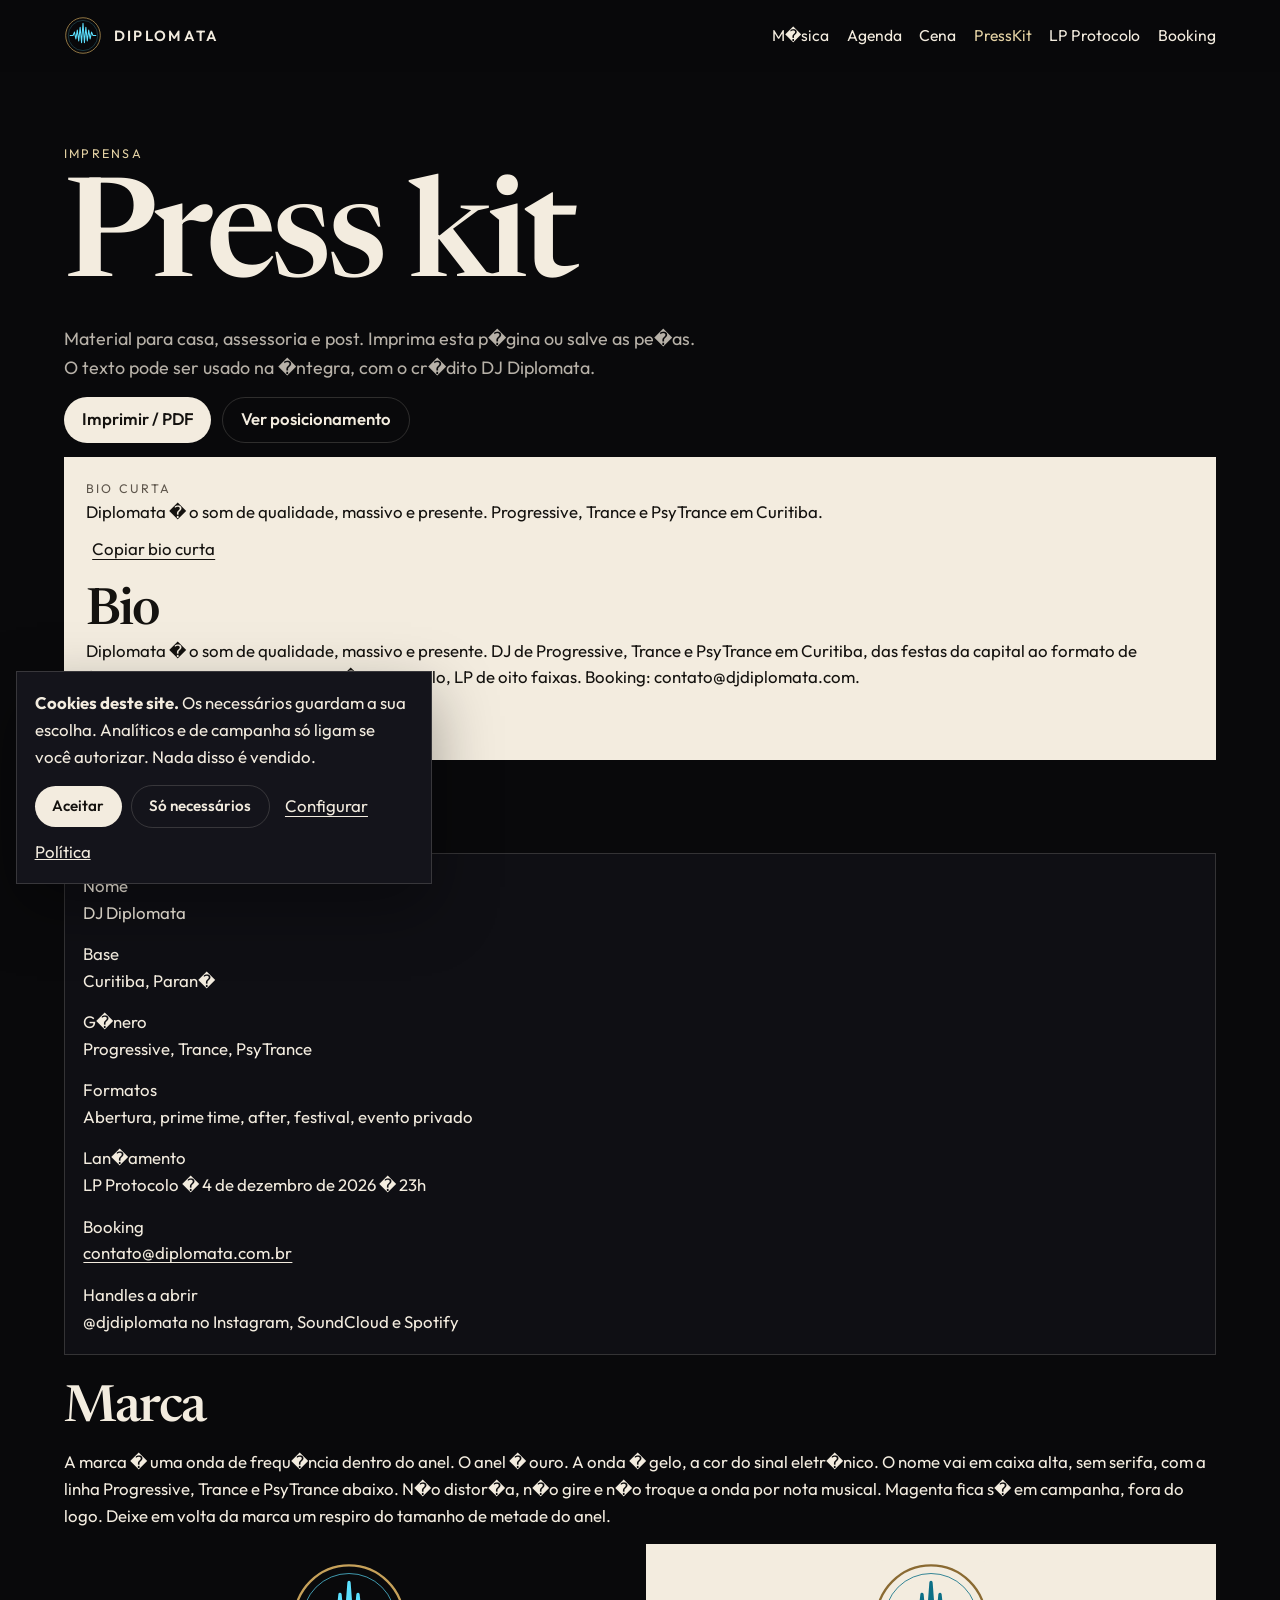
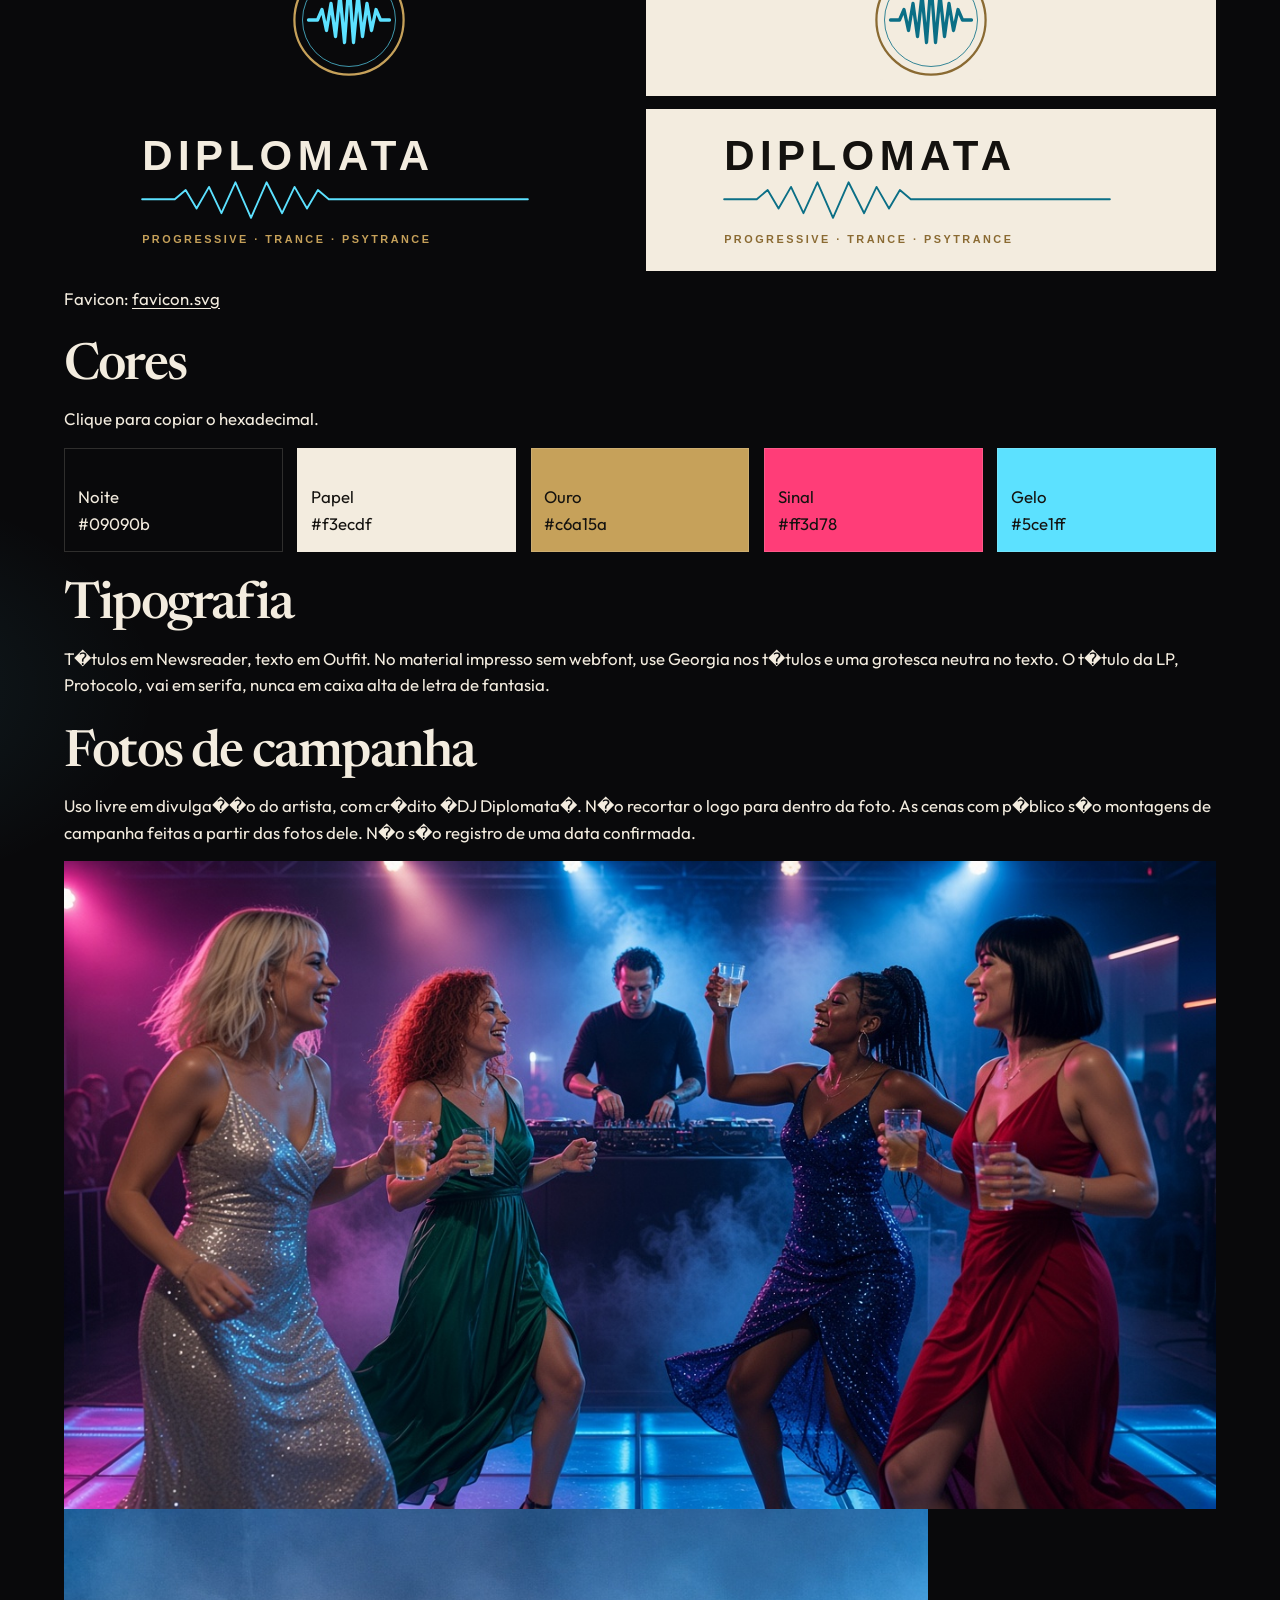
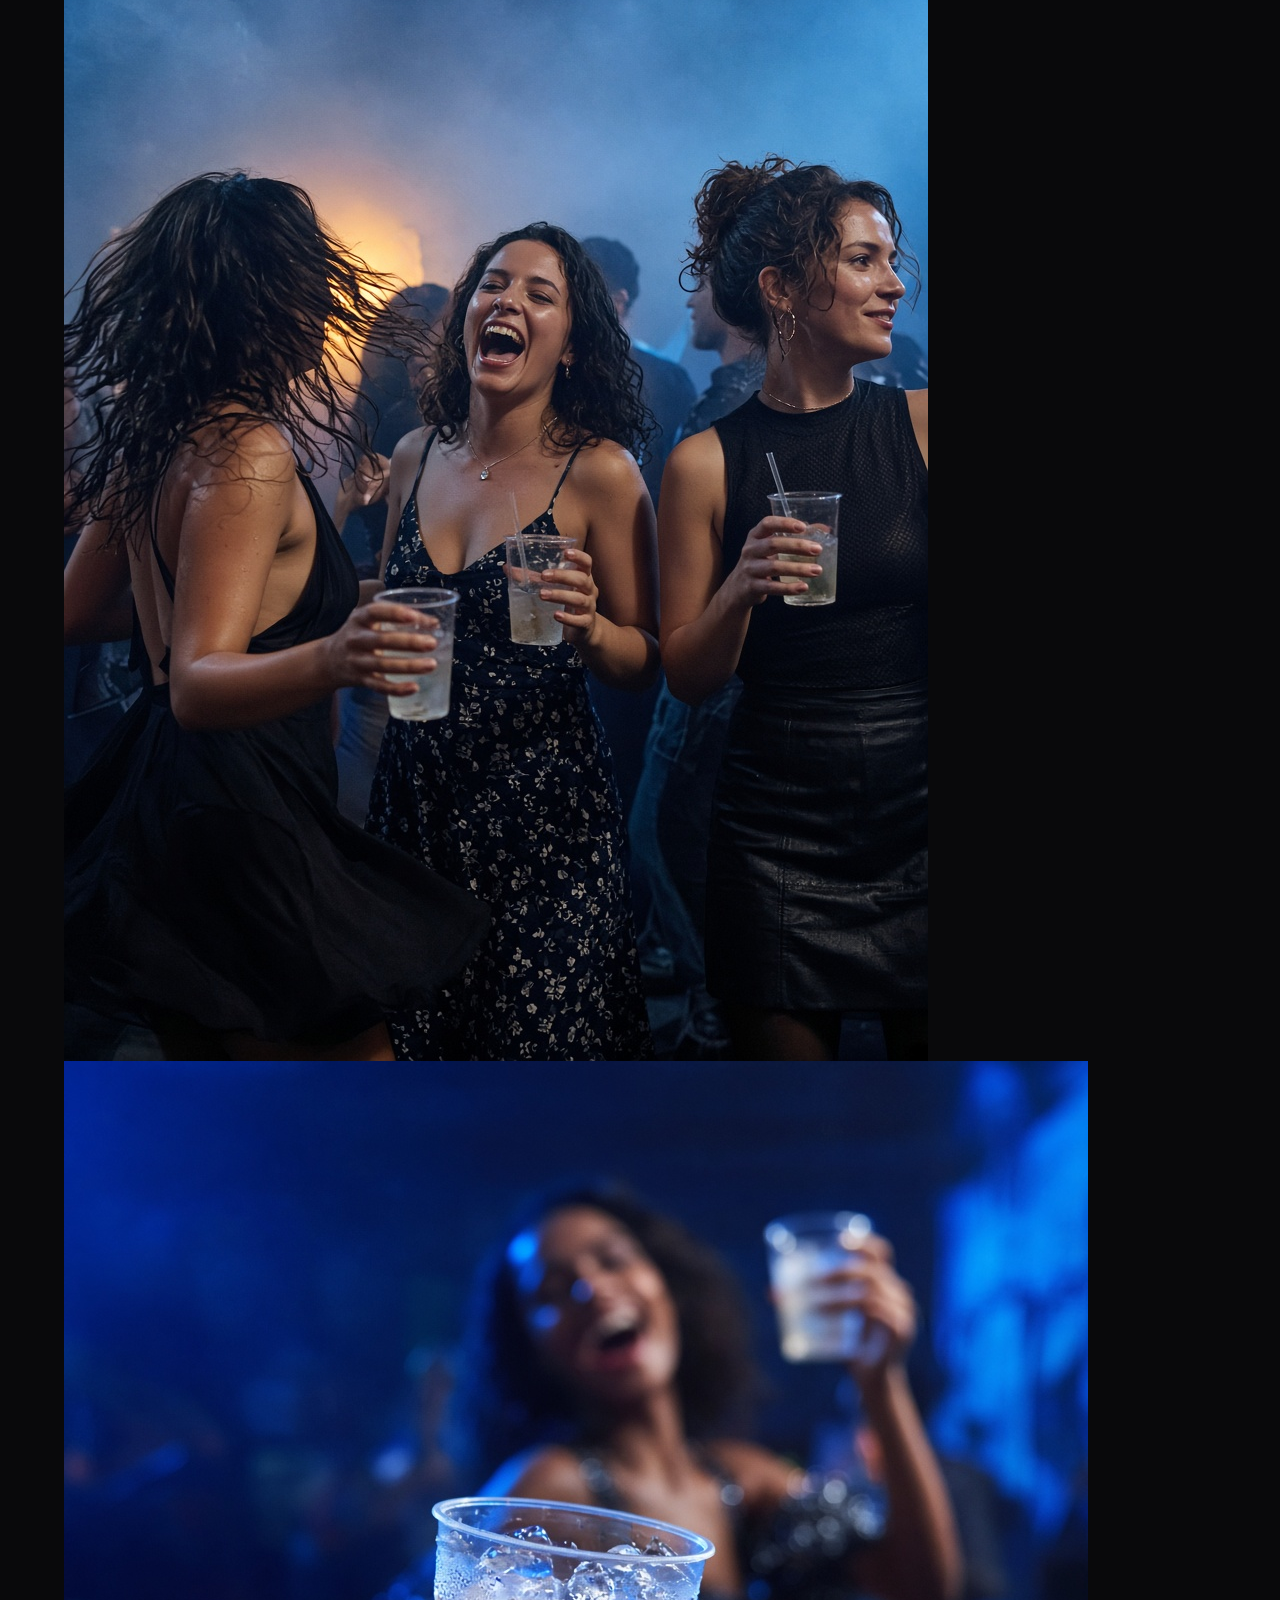
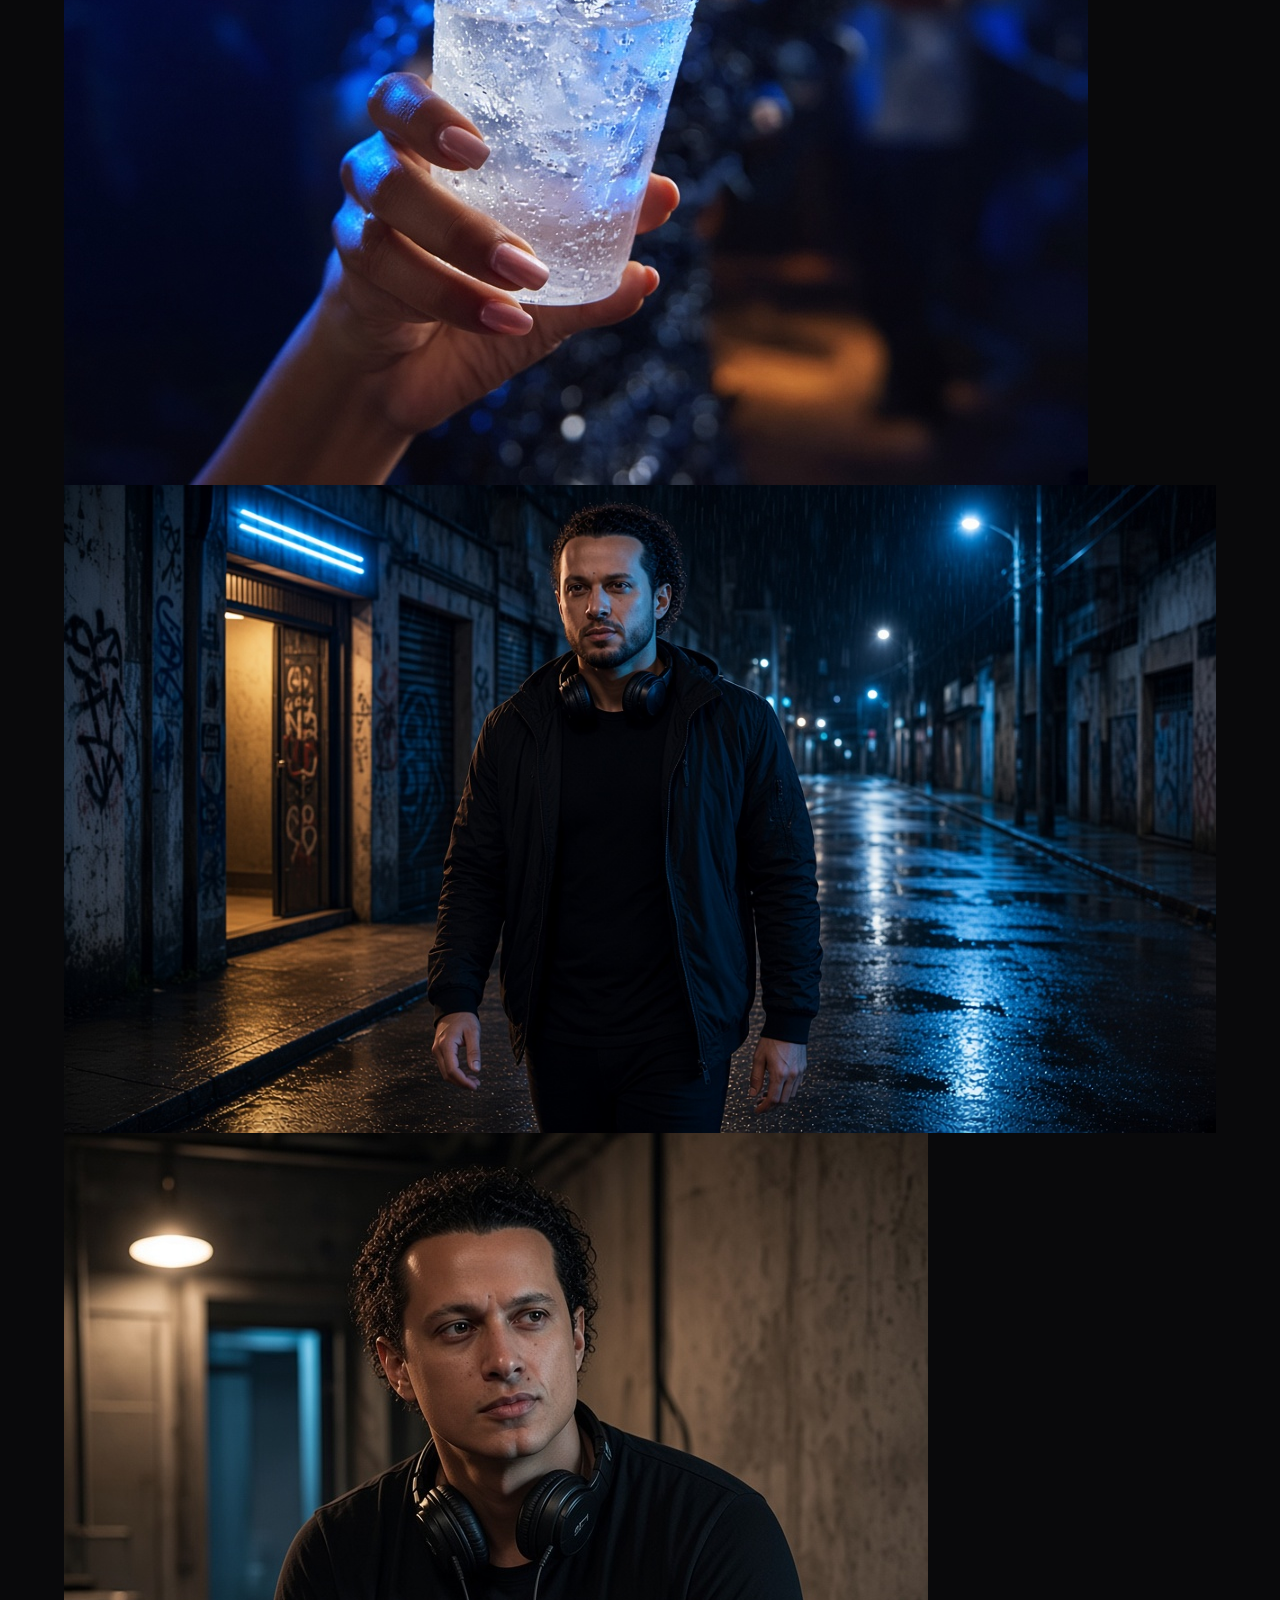
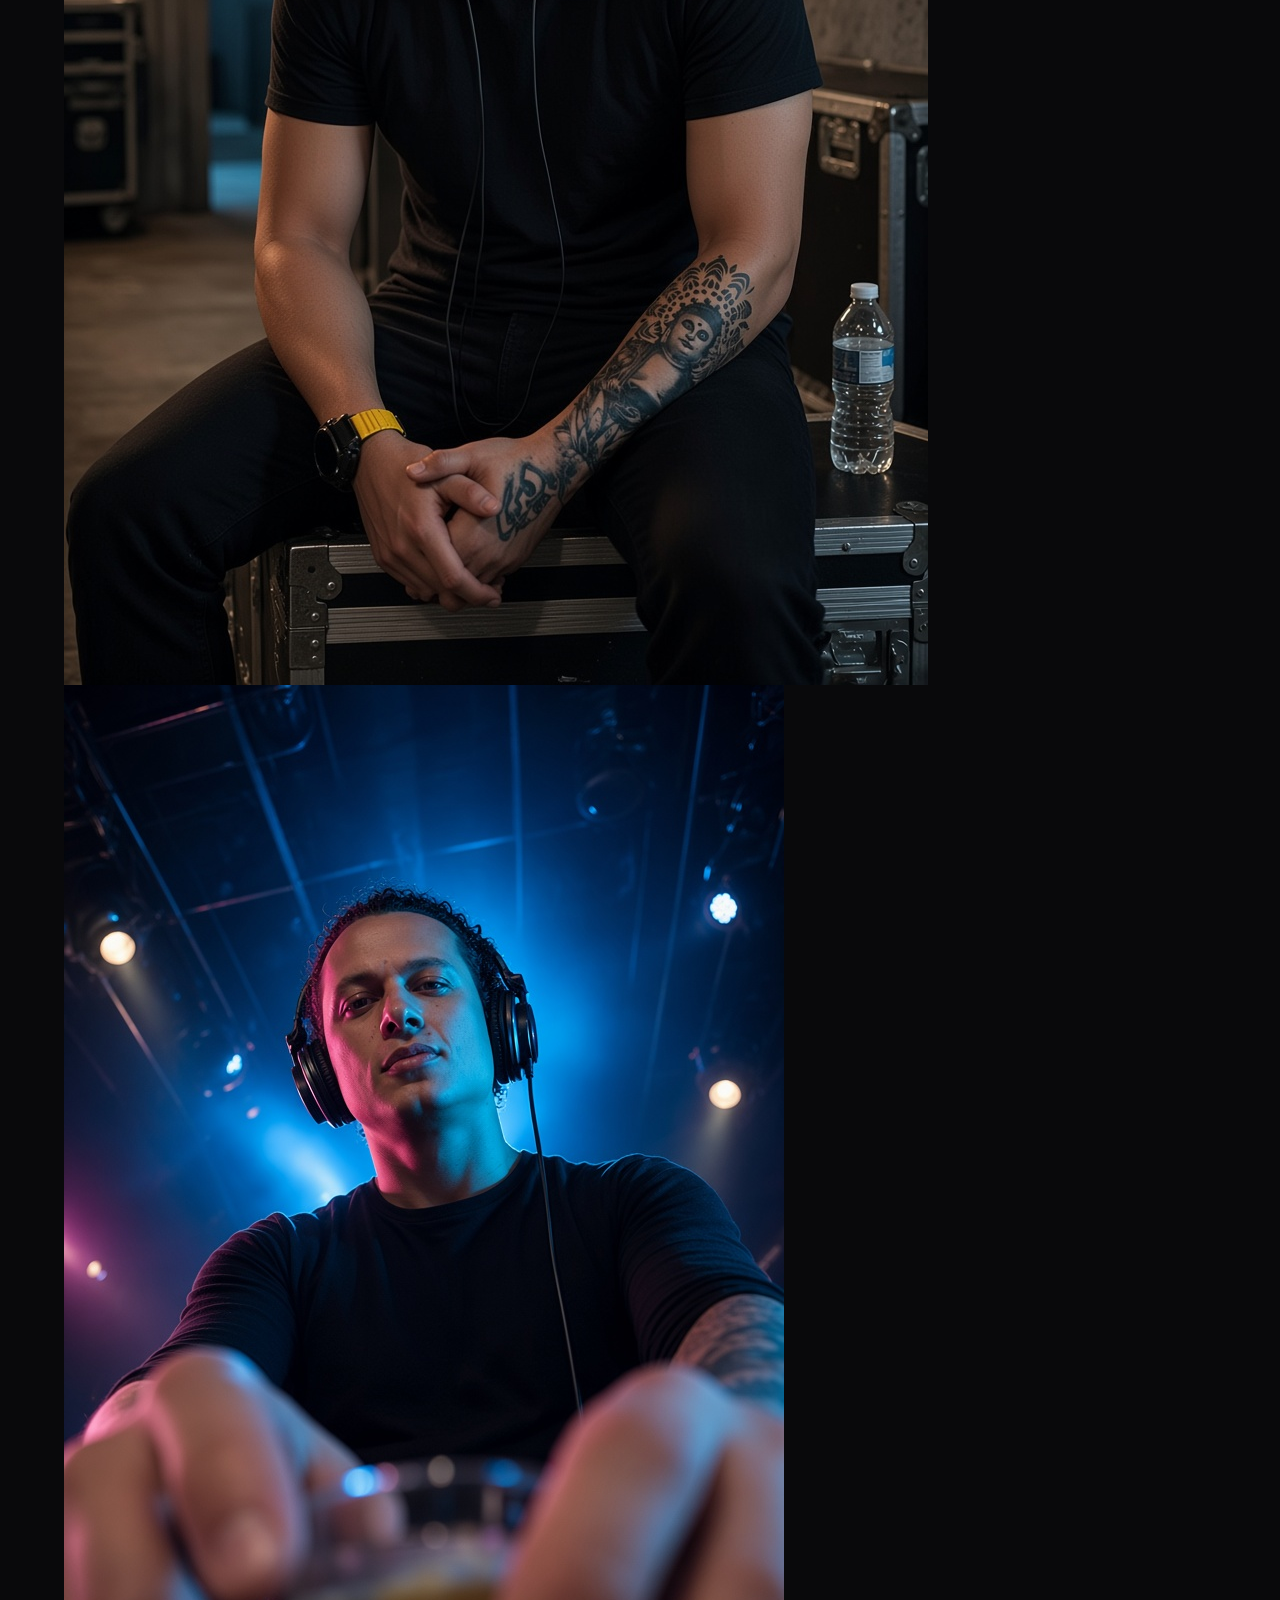
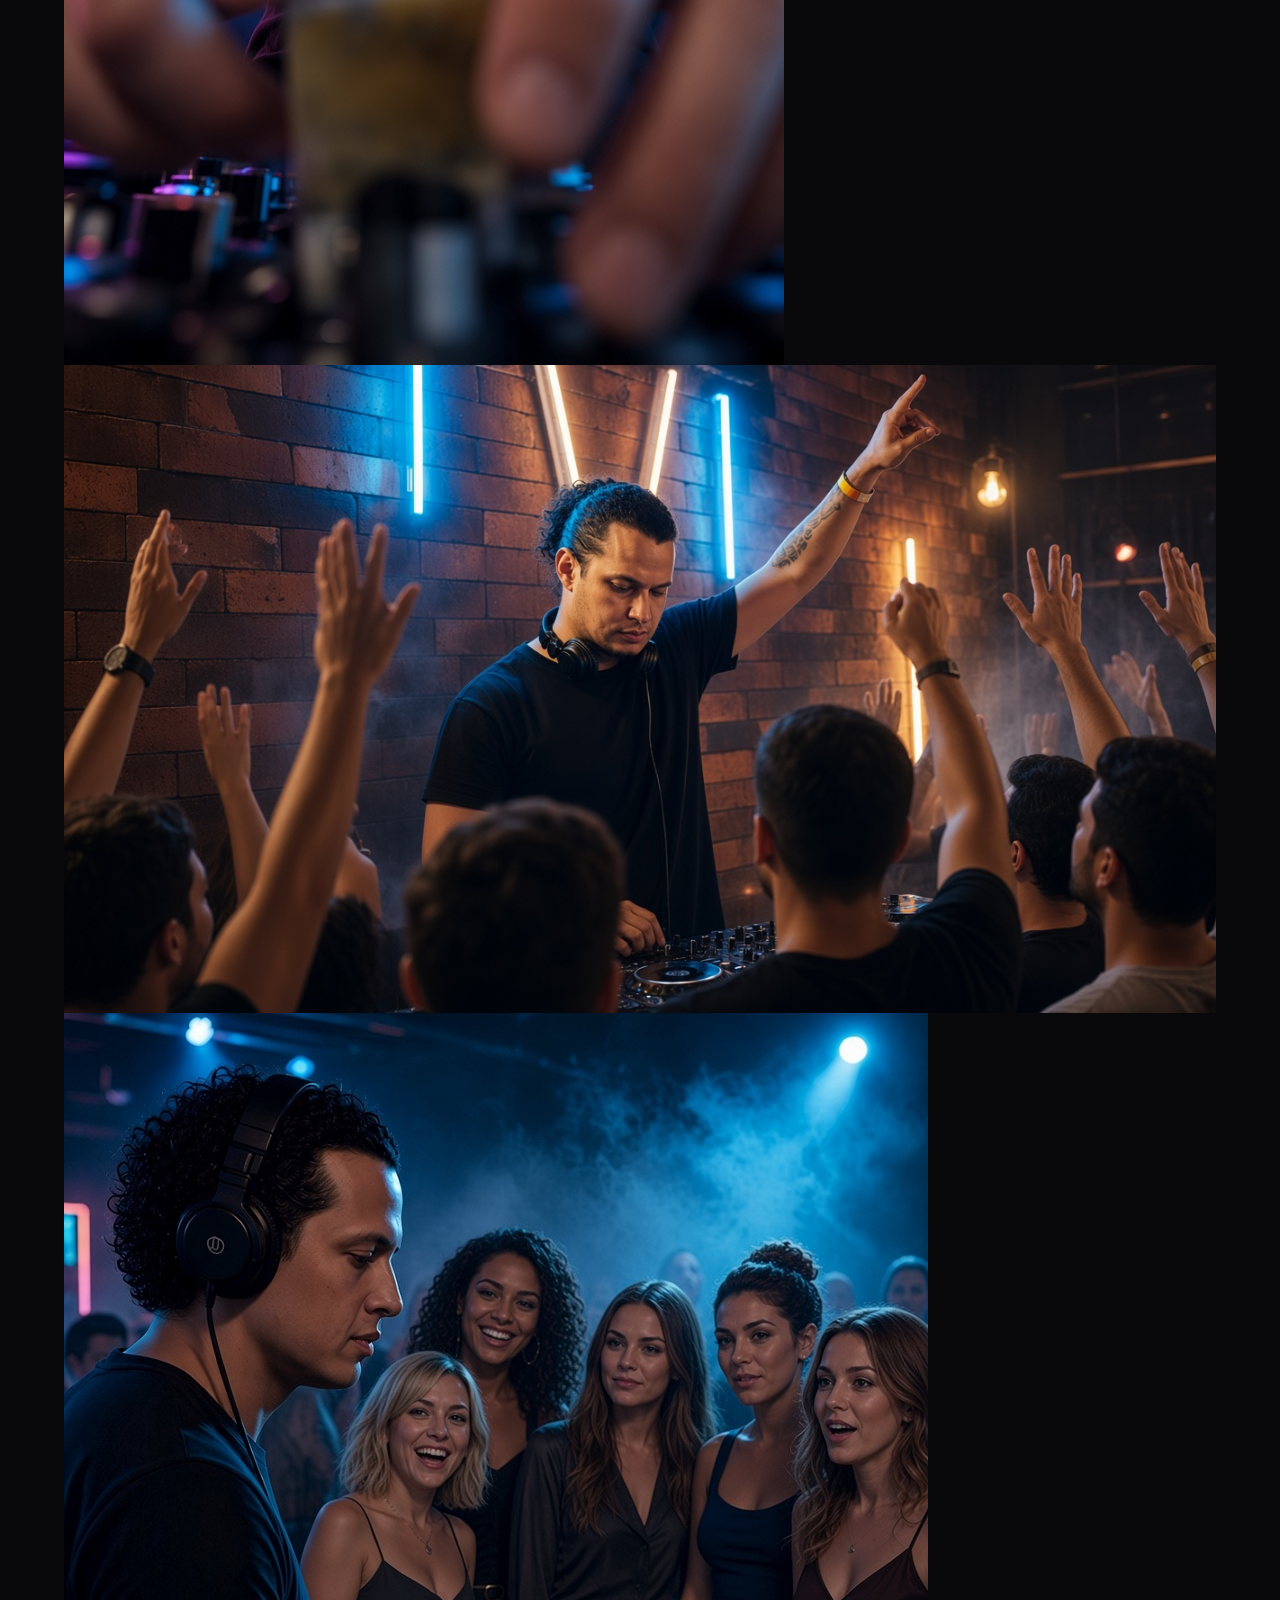
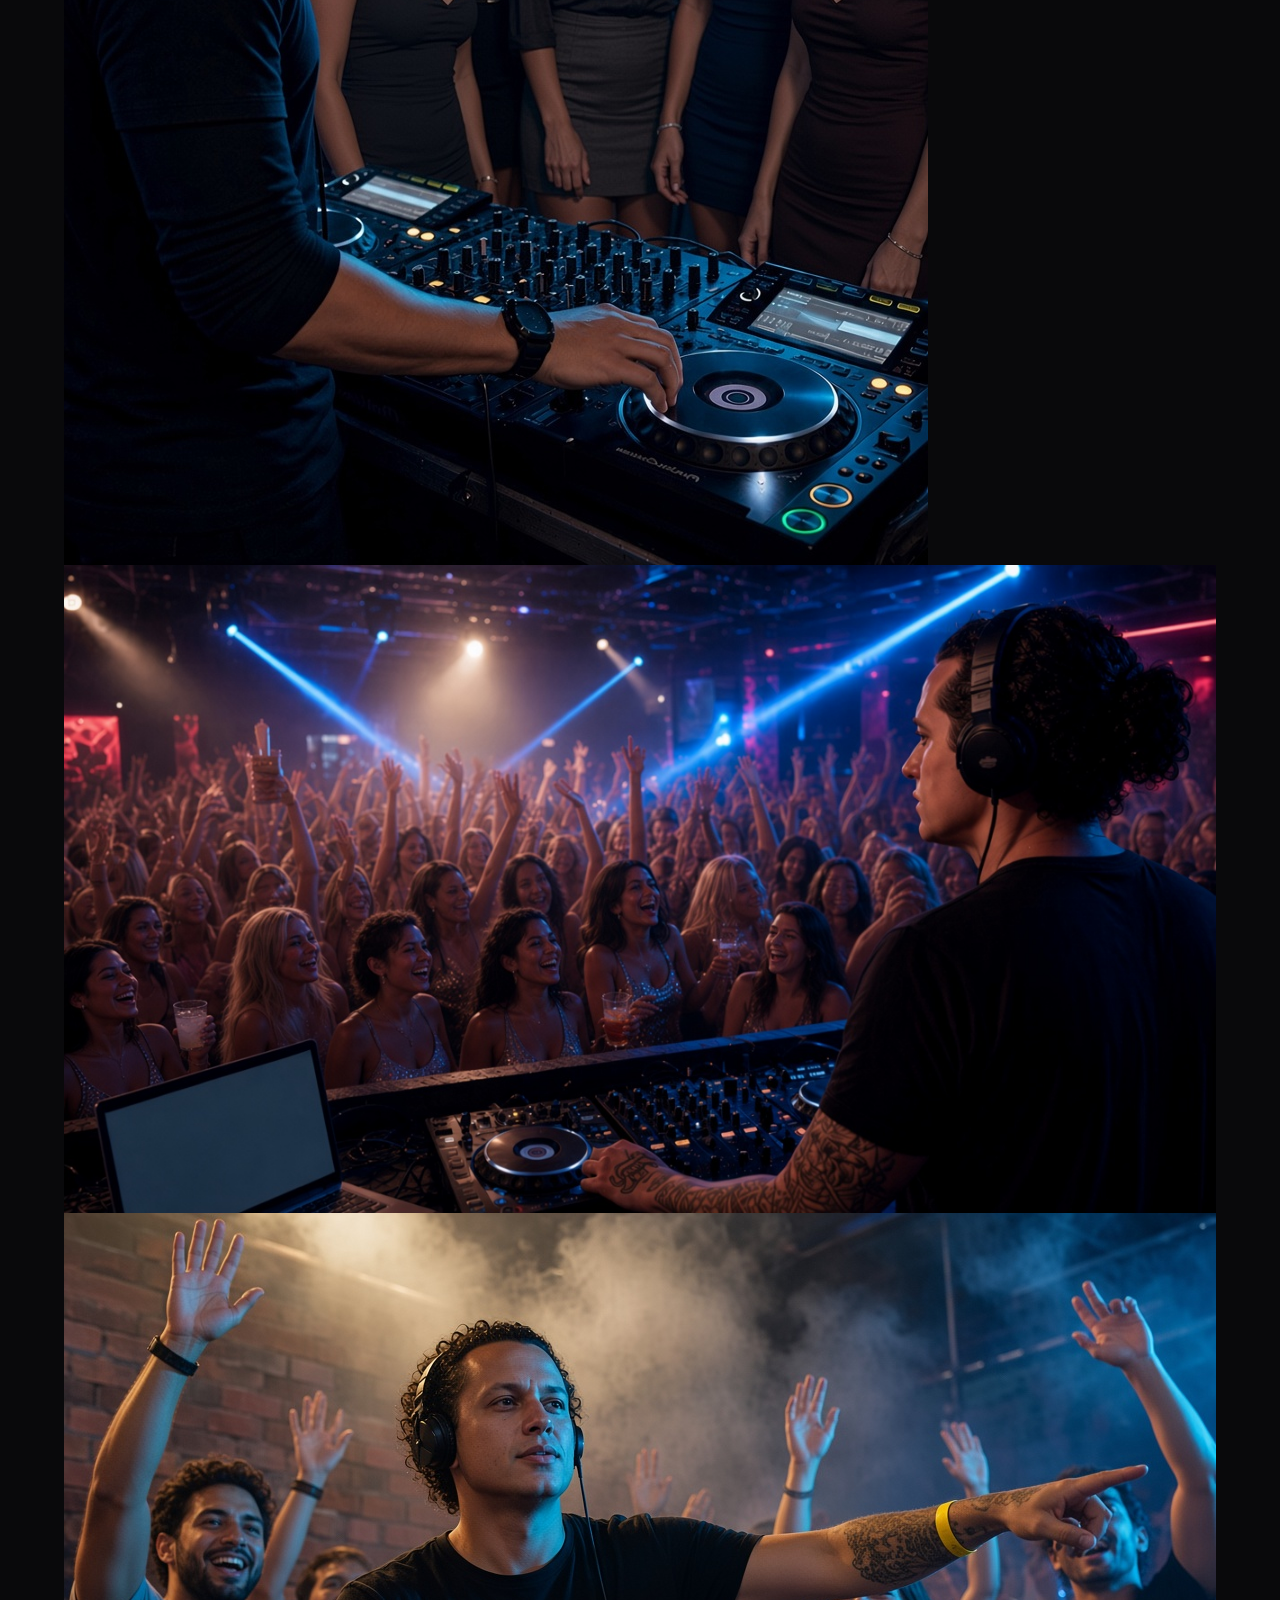
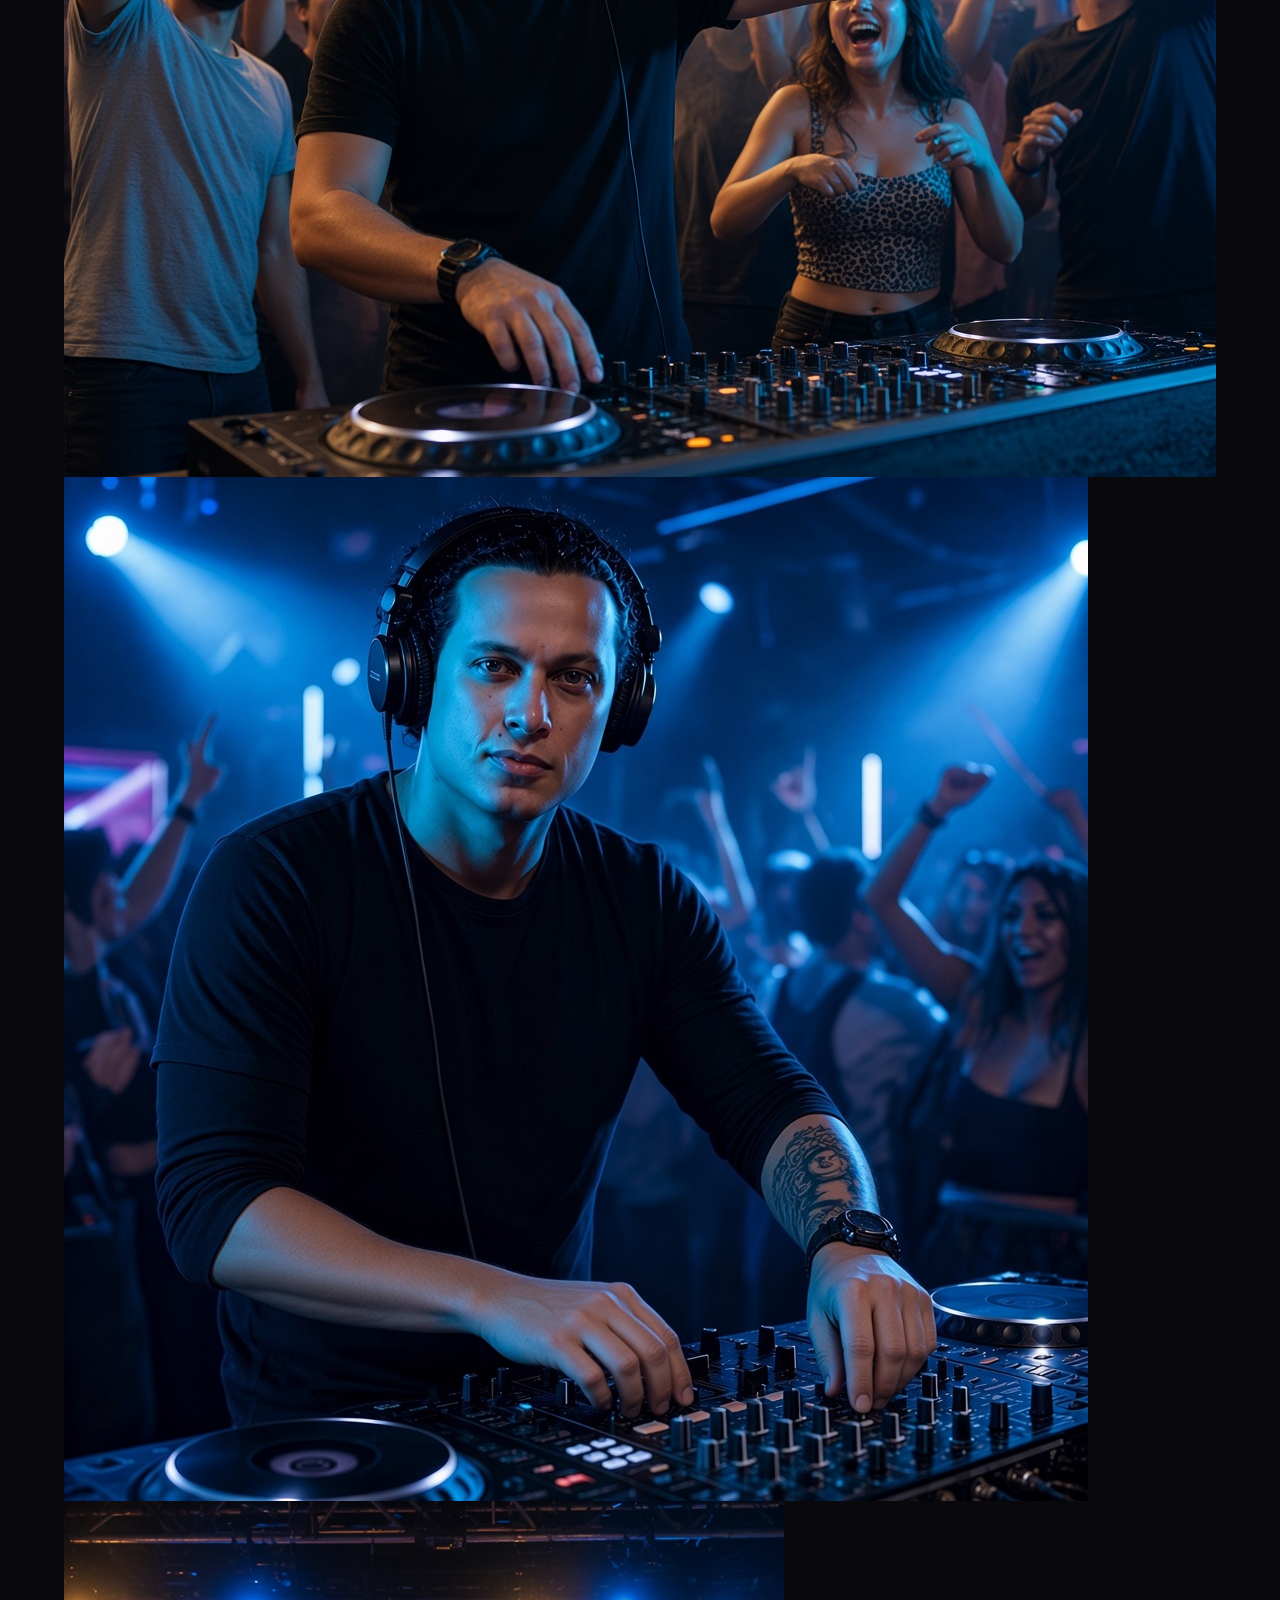
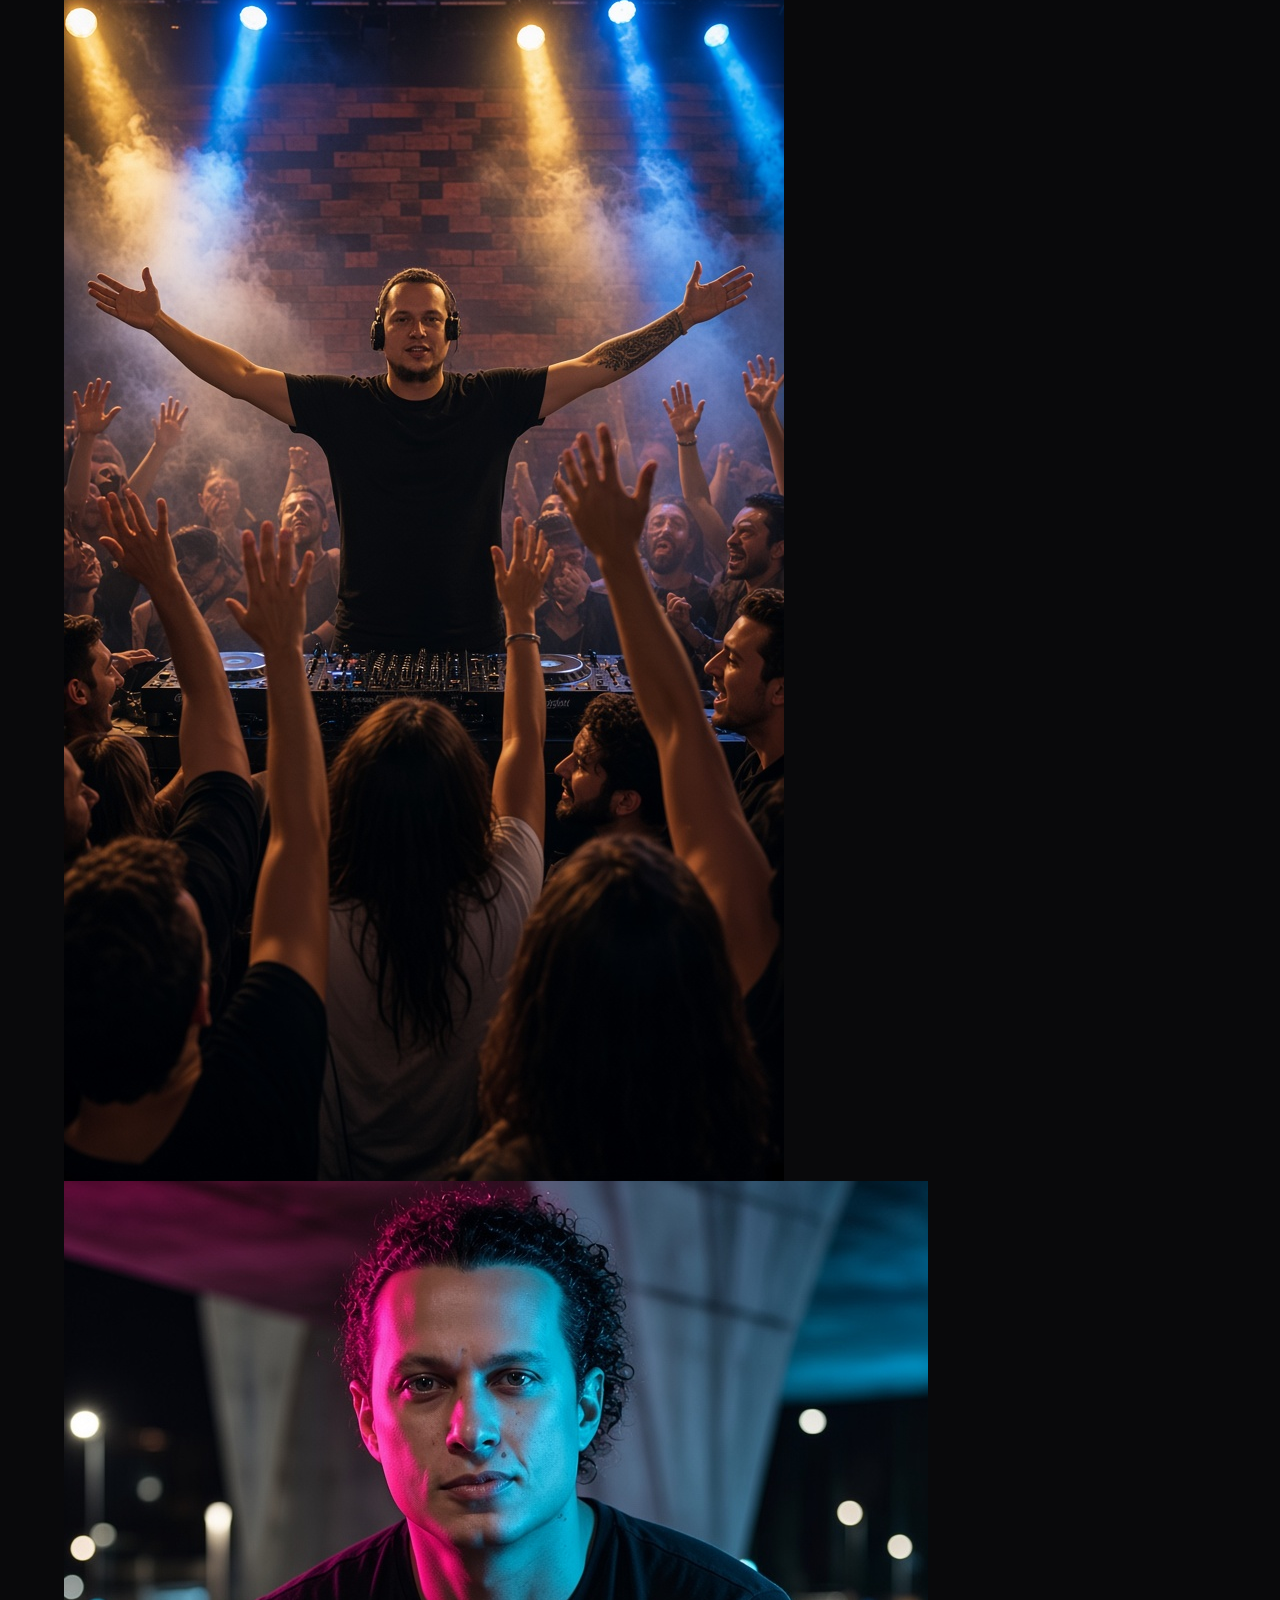
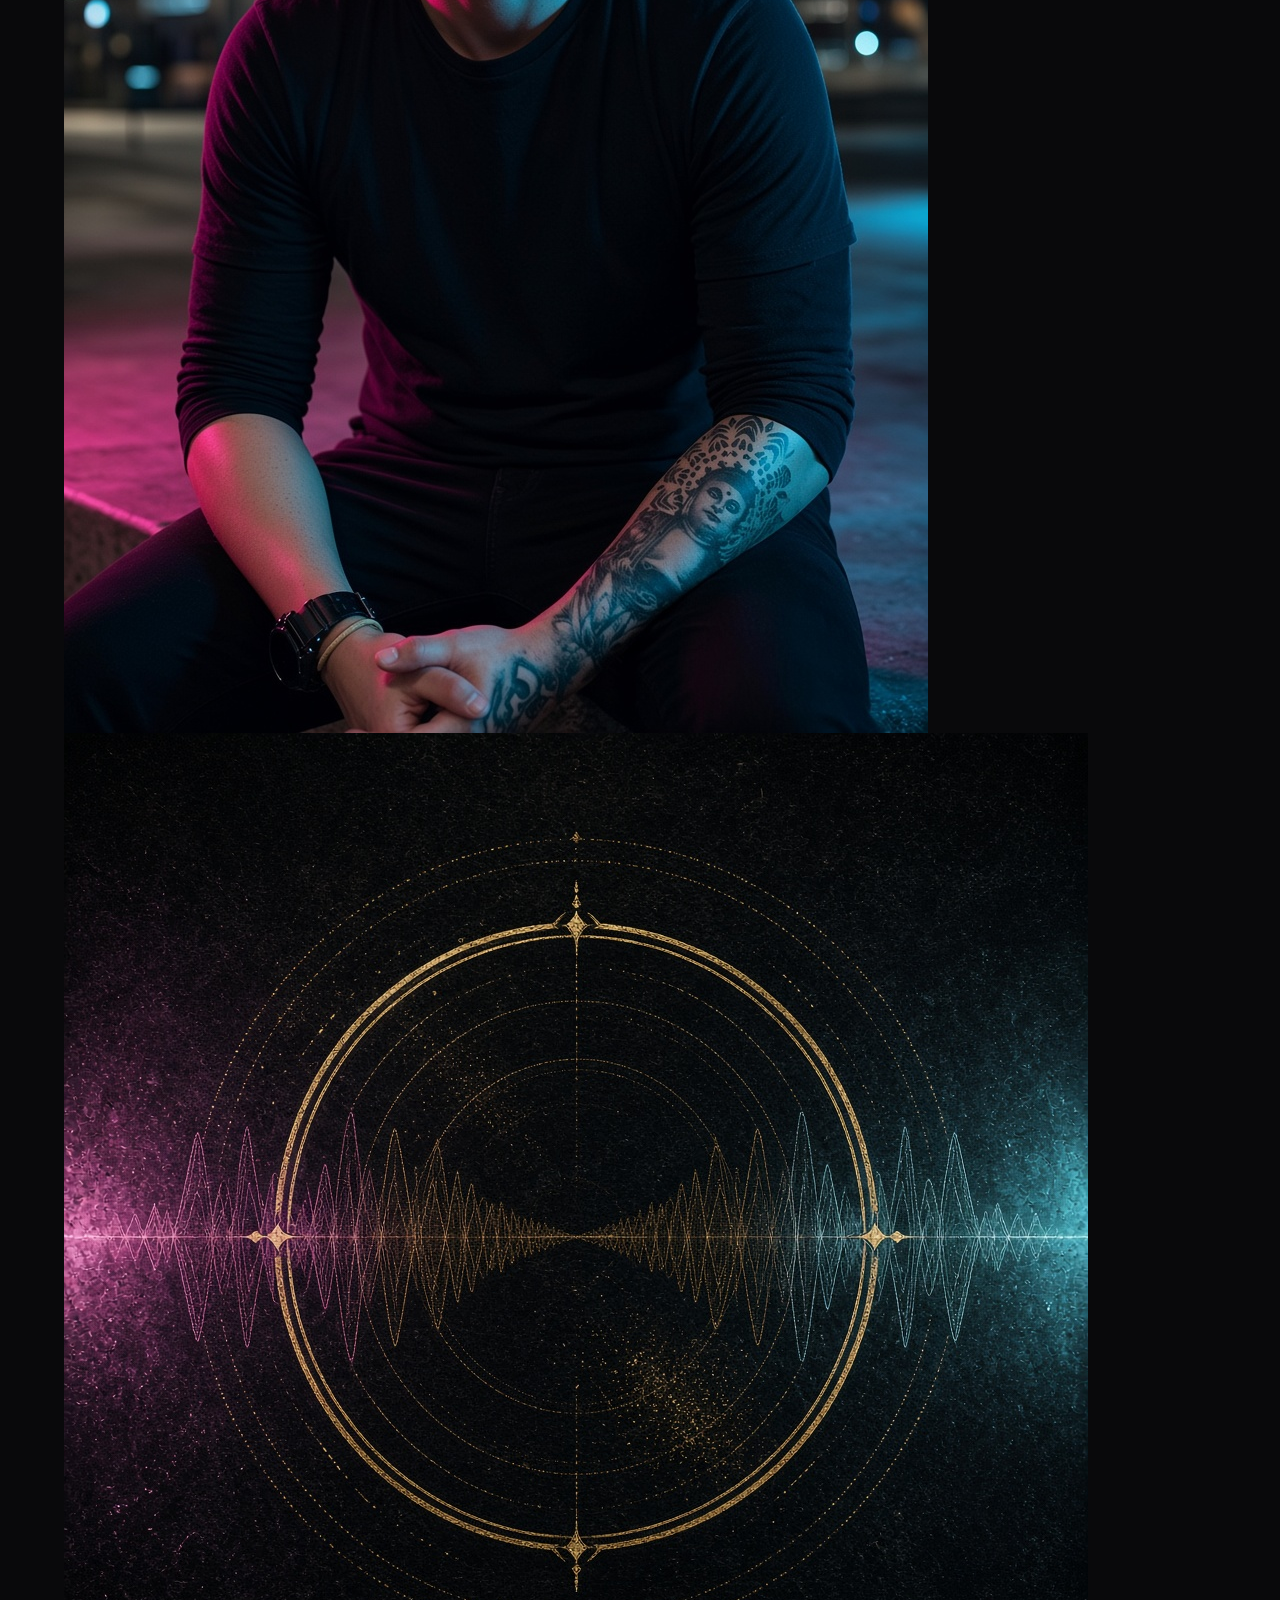
==== paginas/imprensa.html @ b2a97776 "Commit Inicial Co-authored-by: Cursor <cursoragent@cursor.com>" ====
<!DOCTYPE html>
<html lang="pt-BR">
<head>
  <meta charset="utf-8">
  <meta name="viewport" content="width=device-width, initial-scale=1">
  <title>Press kit � DJ Diplomata</title>
  <meta name="description" content="Press kit de DJ Diplomata: bio, logo, cores, fotos, rider e texto pronto para casas e imprensa em Curitiba.">
  <link rel="canonical" href="https://djdiplomata.com.br/paginas/imprensa.html">
  <meta name="theme-color" content="#09090b">
  <meta property="og:title" content="Press kit � DJ Diplomata">
  <meta property="og:description" content="Bio, marca, fotos e rider para divulga��o.">
  <meta property="og:image" content="https://djdiplomata.com.br/img/retrato-editorial.jpg">
  <meta name="twitter:card" content="summary_large_image">
  <link rel="icon" href="/img/favicon.svg" type="image/svg+xml">
  <link rel="manifest" href="/site.webmanifest">
  <link rel="preconnect" href="https://fonts.googleapis.com">
  <link rel="preconnect" href="https://fonts.gstatic.com" crossorigin>
  <link href="https://fonts.googleapis.com/css2?family=Newsreader:ital,opsz,wght@0,6..72,500;0,6..72,600;1,6..72,480&family=Outfit:wght@300;400;500;600&display=swap" rel="stylesheet">
  <link rel="stylesheet" href="/css/styles.css">
</head>
<body>
  <a class="skip" href="#conteudo">Ir para o conte�do</a>
  <header class="site-header" data-header>
    <a class="brand" href="/">
      <img src="/img/logo-mark.svg" width="64" height="64" alt="">
      Diplomata
    </a>
    <button class="nav-toggle" type="button" data-nav-toggle aria-expanded="false" aria-controls="menu" aria-label="Abrir menu">
      <span class="nav-toggle__icon" aria-hidden="true">
        <span class="nav-toggle__bar"></span>
        <span class="nav-toggle__bar"></span>
        <span class="nav-toggle__bar"></span>
      </span>
    </button>
    <nav id="menu" class="menu" aria-label="Principal">
      <a href="/#musica">M�sica</a>
      <a href="/#agenda">Agenda</a>
      <a href="/#cena">Cena</a>
      <a href="imprensa.html" aria-current="page">PressKit</a>
      <a href="lp.html">LP Protocolo</a>
      <a href="/#booking">Booking</a>
    </nav>
  </header>

  <main id="conteudo" class="section">
    <div class="wrap prose">
      <p class="kicker">Imprensa</p>
      <h1 class="display">Press kit</h1>
      <p class="lede">Material para casa, assessoria e post. Imprima esta p�gina ou salve as pe�as. O texto pode ser usado na �ntegra, com o cr�dito DJ Diplomata.</p>
      <div class="actions">
        <button class="button" type="button" data-print>Imprimir / PDF</button>
        <a class="button button-ghost" href="campanhas.html">Ver posicionamento</a>
      </div>

      <article class="sheet">
        <p class="kicker">Bio curta</p>
        <p id="bio-curta">Diplomata � o som de qualidade, massivo e presente. Progressive, Trance e PsyTrance em Curitiba.</p>
        <button class="text-button" type="button" data-copy="bio-curta">Copiar bio curta</button>
        <h2>Bio</h2>
        <p id="bio-longa">Diplomata � o som de qualidade, massivo e presente. DJ de Progressive, Trance e PsyTrance em Curitiba, das festas da capital ao formato de festival. Em dezembro de 2026 lan�a Protocolo, LP de oito faixas. Booking: contato@djdiplomata.com.</p>
        <button class="text-button" type="button" data-copy="bio-longa">Copiar bio</button>
      </article>

      <h2>Ficha</h2>
      <dl class="card stack">
        <div><dt>Nome</dt><dd>DJ Diplomata</dd></div>
        <div><dt>Base</dt><dd>Curitiba, Paran�</dd></div>
        <div><dt>G�nero</dt><dd>Progressive, Trance, PsyTrance</dd></div>
        <div><dt>Formatos</dt><dd>Abertura, prime time, after, festival, evento privado</dd></div>
        <div><dt>Lan�amento</dt><dd>LP Protocolo � 4 de dezembro de 2026 � 23h</dd></div>
        <div><dt>Booking</dt><dd><a data-email href="mailto:contato@djdiplomata.com">contato@djdiplomata.com</a></dd></div>
        <div><dt>Handles a abrir</dt><dd>@djdiplomata no Instagram, SoundCloud e Spotify</dd></div>
      </dl>

      <h2>Marca</h2>
      <p>A marca � uma onda de frequ�ncia dentro do anel. O anel � ouro. A onda � gelo, a cor do sinal eletr�nico. O nome vai em caixa alta, sem serifa, com a linha Progressive, Trance e PsyTrance abaixo. N�o distor�a, n�o gire e n�o troque a onda por nota musical. Magenta fica s� em campanha, fora do logo. Deixe em volta da marca um respiro do tamanho de metade do anel.</p>
      <div class="logo-row">
        <a class="on-dark" href="/img/logo-mark.svg" download>
          <img src="/img/logo-mark.svg" width="120" height="120" alt="Logo com onda, para fundo escuro">
        </a>
        <a class="on-paper" href="/img/logo-mark-ink.svg" download>
          <img src="/img/logo-mark-ink.svg" width="120" height="120" alt="Logo com onda, para fundo claro">
        </a>
        <a class="on-dark" href="/img/logo-wordmark.svg" download>
          <img src="/img/logo-wordmark.svg" width="420" height="131" alt="Wordmark Diplomata claro">
        </a>
        <a class="on-paper" href="/img/logo-wordmark-ink.svg" download>
          <img src="/img/logo-wordmark-ink.svg" width="420" height="131" alt="Wordmark Diplomata escuro">
        </a>
      </div>
      <p>Favicon: <a href="/img/favicon.svg" download>favicon.svg</a></p>

      <h2>Cores</h2>
      <p>Clique para copiar o hexadecimal.</p>
      <div class="swatches">
        <button class="swatch" type="button" data-swatch="#09090b" style="background:#09090b">Noite<br>#09090b</button>
        <button class="swatch" type="button" data-swatch="#f3ecdf" style="background:#f3ecdf;color:#14120f">Papel<br>#f3ecdf</button>
        <button class="swatch" type="button" data-swatch="#c6a15a" style="background:#c6a15a;color:#14120f">Ouro<br>#c6a15a</button>
        <button class="swatch" type="button" data-swatch="#ff3d78" style="background:#ff3d78;color:#14120f">Sinal<br>#ff3d78</button>
        <button class="swatch" type="button" data-swatch="#5ce1ff" style="background:#5ce1ff;color:#14120f">Gelo<br>#5ce1ff</button>
      </div>

      <h2>Tipografia</h2>
      <p>T�tulos em Newsreader, texto em Outfit. No material impresso sem webfont, use Georgia nos t�tulos e uma grotesca neutra no texto. O t�tulo da LP, Protocolo, vai em serifa, nunca em caixa alta de letra de fantasia.</p>

      <h2>Fotos de campanha</h2>
      <p>Uso livre em divulga��o do artista, com cr�dito �DJ Diplomata�. N�o recortar o logo para dentro da foto. As cenas com p�blico s�o montagens de campanha feitas a partir das fotos dele. N�o s�o registro de uma data confirmada.</p>
      <div class="gallery">
        <a href="/img/pista-copos.jpg"><img src="/img/pista-copos.jpg" width="1280" height="720" alt="Montagem, pista com copos"></a>
        <a href="/img/copos-riso.jpg"><img src="/img/copos-riso.jpg" width="864" height="1152" alt="Montagem, riso e copos"></a>
        <a href="/img/detalhe-copo.jpg"><img src="/img/detalhe-copo.jpg" width="1024" height="1024" alt="Montagem, detalhe do copo"></a>
        <a href="/img/chegada-noite.jpg"><img src="/img/chegada-noite.jpg" width="1280" height="720" alt="Montagem, chegada na rua"></a>
        <a href="/img/intervalo.jpg"><img src="/img/intervalo.jpg" width="864" height="1152" alt="Montagem, intervalo"></a>
        <a href="/img/contra-piso.jpg"><img src="/img/contra-piso.jpg" width="720" height="1280" alt="Montagem, c�mera no ch�o"></a>
        <a href="/img/pista-braco.jpg"><img src="/img/pista-braco.jpg" width="1280" height="720" alt="Montagem, bra�o no alto"></a>
        <a href="/img/cabine-lateral.jpg"><img src="/img/cabine-lateral.jpg" width="864" height="1152" alt="Montagem, de lado na mesa"></a>
        <a href="/img/vista-da-cabine.jpg"><img src="/img/vista-da-cabine.jpg" width="1280" height="720" alt="Montagem, vista da cabine"></a>
        <a href="/img/apontando-pista.jpg"><img src="/img/apontando-pista.jpg" width="1152" height="864" alt="Montagem, apontando a pista"></a>
        <a href="/img/maos-na-pista.jpg"><img src="/img/maos-na-pista.jpg" width="1024" height="1024" alt="Montagem, m�os no mixer"></a>
        <a href="/img/story-bracos.jpg"><img src="/img/story-bracos.jpg" width="720" height="1280" alt="Montagem, bra�os abertos"></a>
        <a href="/img/retrato-editorial.jpg"><img src="/img/retrato-editorial.jpg" width="864" height="1152" alt="Retrato de campanha"></a>
        <a href="/img/capa-protocolo.jpg"><img src="/img/capa-protocolo.jpg" width="1024" height="1024" alt="Capa da LP Protocolo"></a>
        <a href="/img/cidade-noite.jpg"><img src="/img/cidade-noite.jpg" width="1280" height="720" alt="Pe�a de cidade"></a>
        <a href="/img/story-fundo.jpg"><img src="/img/story-fundo.jpg" width="720" height="1280" alt="Fundo vertical para stories"></a>
      </div>

      <h2>Acervo restrito</h2>
      <p>Fotos pessoais do artista. Servem para bastidor e imprensa, n�o para an�ncio pago: h� estampas e bras�es de terceiros. N�o usar em m�dia patrocinada, thumbnail de plataforma ou capa.</p>

      <h2>Rider de cabine</h2>
      <ul>
        <li>2 CDJs (CDJ-3000 ou equivalente atual) ou um player all-in-one est�vel, mais mixer DJM-A9 ou DJM-900NXS2.</li>
        <li>Monitor de cabine com volume acess�vel ao DJ.</li>
        <li>Cabine firme, de prefer�ncia perto da altura da pista.</li>
        <li>Sem fuma�a direta nos equipamentos.</li>
        <li>T�cnico da casa no soundcheck.</li>
        <li>�gua sem g�s na cabine.</li>
      </ul>
      <p>O rider se ajusta ao porte da casa. O que n�o se ajusta � a aus�ncia de monitor.</p>

      <h2>Texto para a casa</h2>
      <p id="boilerplate">DJ Diplomata (Curitiba) � o som de qualidade, massivo e presente. Progressive, Trance e PsyTrance. Em 4 de dezembro de 2026 lan�a a LP Protocolo. Ideal para abertura, prime time e after.</p>
      <button class="text-button" type="button" data-copy="boilerplate">Copiar texto da casa</button>
    </div>
  </main>

  <footer class="site-footer">
    <div>
      <strong>DJ Diplomata</strong>
      <p>Press kit � Curitiba</p>
    </div>
    <nav class="footer-nav" aria-label="Rodap�">
      <a href="/">In�cio</a>
      <a href="privacidade.html">Privacidade</a>
      <button type="button" data-cookie-open>Cookies</button>
      <a href="campanhas.html">Posicionamento</a>
    </nav>
    <p class="legal">� 2026 DJ Diplomata.</p>
  </footer>
  <script src="/js/config.js"></script>
  <script src="/js/cookies.js"></script>
  <script src="/js/main.js"></script>
</body>
</html>
---- css/styles.css ----
@layer reset, base, layout, components, pages, motion;

@layer reset {
  *,
  *::before,
  *::after {
    box-sizing: border-box;
  }

  html {
    scroll-behavior: smooth;
  }

  body,
  h1,
  h2,
  h3,
  p,
  figure,
  blockquote,
  dl,
  dd {
    margin: 0;
  }

  ul,
  ol {
    margin: 0;
    padding: 0;
  }

  button,
  input,
  select,
  textarea {
    font: inherit;
    color: inherit;
  }

  button {
    cursor: pointer;
    background: none;
    border: 0;
  }

  img {
    max-width: 100%;
    height: auto;
    display: block;
  }

  a {
    color: inherit;
  }
}

@layer base {
  :root {
    --bg: #09090b;
    --bg-2: #121218;
    --paper: #f3ecdf;
    --paper-2: #e7dccb;
    --ink: #14120f;
    --gold: #c6a15a;
    --gold-text: #e4d2a4;
    --magenta: #ff3d78;
    --cyan: #5ce1ff;
    --muted: #b7b1a8;
    --line: rgba(243, 236, 223, 0.16);
    --serif: "Newsreader", "Iowan Old Style", Georgia, serif;
    --sans: "Outfit", "Segoe UI", sans-serif;
    --header: 4.5rem;
    --wrap: 72rem;
    --shadow: 0 24px 60px rgba(0, 0, 0, 0.35);
  }

  html {
    color-scheme: dark;
  }

  [hidden] {
    display: none !important;
  }

  body {
    min-height: 100vh;
    overflow-x: clip;
    font-family: var(--sans);
    font-weight: 400;
    font-size: 1.05rem;
    line-height: 1.6;
    color: var(--paper);
    background:
      radial-gradient(900px 480px at 90% -10%, rgba(255, 61, 120, 0.18), transparent 55%),
      radial-gradient(700px 420px at -15% 12%, rgba(92, 225, 255, 0.1), transparent 50%),
      var(--bg);
  }

  body.nav-open {
    overflow: hidden;
  }

  ::selection {
    background: var(--magenta);
    color: #fff;
  }

  :focus-visible {
    outline: 2px solid var(--cyan);
    outline-offset: 3px;
  }

  h1,
  h2,
  h3,
  .display {
    font-family: var(--serif);
    font-weight: 560;
    letter-spacing: -0.035em;
    line-height: 0.96;
    text-wrap: balance;
  }

  p,
  li {
    text-wrap: pretty;
  }

  a:hover {
    color: var(--gold-text);
  }
}

@layer layout {
  .skip {
    position: absolute;
    left: 1rem;
    top: -4rem;
    z-index: 80;
    background: var(--paper);
    color: var(--ink);
    padding: 0.6rem 0.9rem;
  }

  .skip:focus {
    top: 1rem;
  }

  .wrap {
    width: min(var(--wrap), calc(100% - 2rem));
    margin-inline: auto;
  }

  .wrap-full {
    width: 100%;
    max-width: none;
    margin-inline: 0;
    padding-inline: 4vw;
  }

  .wrap-full .lede {
    max-width: none;
  }

  .section-bleed {
    width: 100%;
    max-width: none;
    padding-inline: 0;
  }

  .section-bleed .wrap-full {
    padding-inline: 0;
  }

  .site-header {
    position: sticky;
    top: 0;
    z-index: 40;
    display: flex;
    align-items: center;
    justify-content: space-between;
    gap: 1rem;
    min-height: var(--header);
    padding-block: 0.75rem;
    padding-inline: max(1rem, calc((100% - min(var(--wrap), 100% - 2rem)) / 2));
    background: rgba(9, 9, 11, 0.94);
    border-bottom: 1px solid transparent;
  }

  .site-header.is-scrolled {
    border-bottom-color: var(--line);
  }

  .brand {
    display: inline-flex;
    align-items: center;
    gap: 0.7rem;
    text-decoration: none;
    font-family: var(--sans);
    font-weight: 600;
    font-size: 0.92rem;
    letter-spacing: 0.16em;
    text-transform: uppercase;
  }

  .brand img {
    width: 2.4rem;
    height: 2.4rem;
  }

  .nav-toggle {
    display: inline-flex;
    align-items: center;
    justify-content: center;
    flex-shrink: 0;
    width: 2.75rem;
    height: 2.75rem;
    padding: 0;
    border: 1px solid var(--line);
    border-radius: 999px;
    color: var(--paper);
  }

  .nav-toggle__icon {
    display: flex;
    flex-direction: column;
    justify-content: center;
    gap: 0.35rem;
    width: 1.15rem;
  }

  .nav-toggle__bar {
    display: block;
    height: 2px;
    width: 100%;
    background: currentColor;
    border-radius: 1px;
    transition: transform 0.2s ease, opacity 0.2s ease;
    transform-origin: center;
  }

  .nav-toggle[aria-expanded="true"] .nav-toggle__bar:nth-child(1) {
    transform: translateY(0.45rem) rotate(45deg);
  }

  .nav-toggle[aria-expanded="true"] .nav-toggle__bar:nth-child(2) {
    opacity: 0;
  }

  .nav-toggle[aria-expanded="true"] .nav-toggle__bar:nth-child(3) {
    transform: translateY(-0.45rem) rotate(-45deg);
  }

  .menu {
    display: none;
    gap: 1.1rem;
    align-items: center;
  }

  .menu.is-open {
    display: flex;
    position: fixed;
    z-index: 45;
    inset: var(--header) 0 0 0;
    flex-direction: column;
    align-items: flex-start;
    gap: 1.15rem;
    padding: 1.5rem 1.25rem 2rem;
    background: #09090b;
    overflow: auto;
  }

  .menu a {
    text-decoration: none;
    color: var(--paper);
    font-size: 1.35rem;
  }

  .menu a[aria-current="page"] {
    color: var(--gold-text);
  }

  .section {
    padding: 4.5rem 0;
  }

  .section-head {
    display: grid;
    gap: 0.8rem;
    margin-bottom: 2rem;
  }

  .section-head h2 {
    font-size: clamp(2.4rem, 6vw, 4.6rem);
  }

  .kicker {
    color: var(--gold-text);
    font-size: 0.78rem;
    letter-spacing: 0.18em;
    text-transform: uppercase;
  }

  .lede {
    max-width: 40rem;
    color: var(--muted);
    font-size: 1.12rem;
  }

  .site-footer {
    display: grid;
    gap: 1.2rem;
    padding: 2.5rem 4vw 6rem;
    border-top: 1px solid var(--line);
  }

  .footer-nav {
    display: flex;
    flex-wrap: wrap;
    gap: 0.8rem 1.2rem;
  }

  .footer-nav a,
  .footer-nav button {
    text-decoration: underline;
    text-underline-offset: 0.25em;
  }

  .legal {
    color: var(--muted);
    font-size: 0.92rem;
  }
}

@layer components {
  .button,
  .text-button {
    display: inline-flex;
    align-items: center;
    justify-content: center;
    min-height: 2.9rem;
    padding: 0.55rem 1.1rem;
    border-radius: 999px;
    text-decoration: none;
  }

  .button {
    background: var(--paper);
    color: var(--ink);
    font-weight: 560;
  }

  .button:hover {
    background: var(--gold-text);
    color: var(--ink);
  }

  .button-ghost {
    background: transparent;
    color: var(--paper);
    border: 1px solid var(--line);
  }

  .button-ghost:hover {
    border-color: var(--gold);
    color: var(--gold-text);
    background: transparent;
  }

  .button-small {
    min-height: 2.5rem;
    font-size: 0.95rem;
  }

  .text-button {
    padding-inline: 0.4rem;
    text-decoration: underline;
    text-underline-offset: 0.22em;
  }

  .actions {
    display: flex;
    flex-wrap: wrap;
    gap: 0.7rem;
  }

  .display {
    font-size: clamp(3.6rem, 13vw, 8.6rem);
  }

  .split {
    display: grid;
    gap: 1.5rem;
  }

  .photo-frame {
    position: relative;
  }

  .photo-frame img {
    width: 100%;
    object-fit: cover;
  }

  .photo-frame::after {
    content: "";
    position: absolute;
    inset: 0.8rem -0.7rem -0.7rem 0.8rem;
    border: 1px solid var(--gold);
    pointer-events: none;
  }

  .meta {
    display: flex;
    flex-wrap: wrap;
    gap: 0.5rem 1rem;
    color: var(--muted);
    font-size: 0.92rem;
  }

  .card,
  .venue,
  .track,
  .sheet,
  .note {
    border: 1px solid var(--line);
    background: rgba(18, 18, 24, 0.72);
  }

  .card,
  .venue,
  .note {
    padding: 1.15rem;
  }

  .stack {
    display: grid;
    gap: 0.9rem;
  }

  .filters {
    display: flex;
    flex-wrap: wrap;
    gap: 0.45rem;
    margin-bottom: 1rem;
  }

  .filters button {
    min-height: 2.5rem;
    padding: 0.3rem 0.8rem;
    border-radius: 999px;
    border: 1px solid var(--line);
  }

  .filters button[aria-pressed="true"] {
    background: var(--paper);
    color: var(--ink);
    border-color: var(--paper);
  }

  .scene {
    container-type: inline-size;
  }

  .venue-list,
  .card-grid,
  .track-list,
  .swatches,
  .plan {
    display: grid;
    gap: 0.9rem;
  }

  .venue h3,
  .card h3,
  .note h3 {
    font-size: 1.7rem;
    margin-bottom: 0.35rem;
  }

  .venue a,
  .prose a,
  .sheet a {
    text-underline-offset: 0.2em;
  }

  .tag {
    display: inline-block;
    margin-bottom: 0.45rem;
    color: var(--cyan);
    font-size: 0.75rem;
    letter-spacing: 0.14em;
    text-transform: uppercase;
  }

  .form,
  .cookie-dialog form {
    display: grid;
    gap: 0.9rem;
  }

  .field {
    display: grid;
    gap: 0.35rem;
  }

  .field span,
  .check span {
    font-size: 0.92rem;
  }

  input,
  select,
  textarea {
    width: 100%;
    min-height: 2.9rem;
    padding: 0.65rem 0.75rem;
    border-radius: 0.4rem;
    border: 1px solid var(--line);
    background: #0c0c10;
  }

  textarea {
    min-height: 8rem;
    resize: vertical;
  }

  .check {
    display: grid;
    grid-template-columns: auto 1fr;
    gap: 0.7rem;
    align-items: start;
  }

  .check input {
    width: 1.15rem;
    height: 1.15rem;
    margin-top: 0.25rem;
  }

  .check .error {
    grid-column: 2;
  }

  .track summary {
    cursor: pointer;
    padding: 0.95rem 1rem;
    font-family: var(--serif);
    font-size: 1.45rem;
    list-style: none;
  }

  .track summary::-webkit-details-marker {
    display: none;
  }

  .track p {
    padding: 0 1rem 1rem;
    color: var(--muted);
  }

  .error {
    min-height: 1.1rem;
    color: #ffb3c9;
    font-size: 0.88rem;
  }

  .is-invalid input,
  .is-invalid select,
  .is-invalid textarea {
    border-color: var(--magenta);
  }

  .status {
    color: var(--gold-text);
  }

  .ready {
    padding: 1rem;
    background: #10140f;
    border: 1px solid var(--gold);
  }

  .ready pre {
    white-space: pre-wrap;
    font-family: var(--sans);
    margin: 0.6rem 0 1rem;
  }

  .cookie-banner,
  .cookie-dialog {
    width: min(40rem, calc(100% - 2rem));
    padding: 1.1rem;
    color: var(--paper);
    background: #14141b;
    border: 1px solid var(--line);
    box-shadow: var(--shadow);
  }

  .cookie-banner {
    position: fixed;
    z-index: 60;
    left: 1rem;
    bottom: 1rem;
    width: min(26rem, calc(100% - 2rem));
  }

  .cookie-banner[hidden] {
    display: none;
  }

  .cookie-dialog {
    margin: auto;
  }

  .cookie-dialog::backdrop,
  dialog::backdrop {
    background: rgba(5, 5, 8, 0.78);
  }

  .cookie-actions {
    display: flex;
    flex-wrap: wrap;
    gap: 0.55rem;
    align-items: center;
    margin-top: 0.8rem;
  }

  .lock {
    opacity: 0.8;
  }

  .swatch {
    min-height: 6.5rem;
    padding: 0.8rem;
    text-align: left;
    border: 1px solid var(--line);
    display: grid;
    align-content: end;
  }

  .sheet {
    background: var(--paper);
    color: var(--ink);
    padding: 1.3rem;
  }

  .sheet .kicker,
  .sheet .muted {
    color: #5e564c;
  }

  .sheet a {
    color: #6d4e16;
  }

  .logo-row {
    display: grid;
    gap: 0.8rem;
  }

  .logo-row a {
    display: grid;
    place-items: center;
    min-height: 8rem;
    padding: 1rem;
    text-decoration: none;
  }

  .on-dark {
    background: var(--bg);
  }

  .on-paper {
    background: var(--paper);
  }

  .toc {
    display: flex;
    flex-wrap: wrap;
    gap: 0.45rem 0.9rem;
  }

  .toc a {
    text-decoration: none;
    border-bottom: 1px solid var(--line);
  }

  .phone {
    width: min(18rem, 100%);
    aspect-ratio: 9 / 16;
    margin-inline: auto;
    padding: 8% 8% 12%;
    display: grid;
    align-content: end;
    background:
      linear-gradient(180deg, rgba(0, 0, 0, 0.1), rgba(0, 0, 0, 0.55)),
      var(--story) center / cover no-repeat;
    border-radius: 1.4rem;
    box-shadow: var(--shadow);
  }

  .phone strong {
    font-family: var(--serif);
    font-size: 3rem;
    line-height: 0.9;
  }

  .count {
    display: grid;
    grid-template-columns: repeat(4, 1fr);
    gap: 0.5rem;
  }

  .count div {
    padding: 0.8rem 0.4rem;
    text-align: center;
    border: 1px solid var(--line);
  }

  .count span {
    display: block;
    font-family: var(--serif);
    font-size: clamp(1.8rem, 5vw, 3rem);
    line-height: 1;
  }

  .count small,
  .count-live {
    color: var(--muted);
  }

  meter {
    width: 100%;
    height: 0.7rem;
  }

  .sr-only {
    position: absolute;
    width: 1px;
    height: 1px;
    padding: 0;
    margin: -1px;
    overflow: hidden;
    clip: rect(0, 0, 0, 0);
    white-space: nowrap;
    border: 0;
  }

  table {
    width: 100%;
    border-collapse: collapse;
    font-size: 0.95rem;
  }

  th,
  td {
    text-align: left;
    vertical-align: top;
    padding: 0.7rem 0.5rem;
    border-bottom: 1px solid var(--line);
  }

  .prose {
    display: grid;
    gap: 0.9rem;
  }

  .prose h2 {
    font-size: clamp(2rem, 4vw, 3.2rem);
    margin-top: 1rem;
  }

  .prose h3 {
    font-size: 1.6rem;
  }

  .prose ul,
  .prose ol {
    display: grid;
    gap: 0.4rem;
    padding-left: 1.1rem;
  }

  #sobre .photo-frame {
    width: min(100%, 19rem);
    margin-inline: auto;
  }

  #sobre .prose h2 {
    margin-top: 0.35rem;
    font-size: clamp(2.4rem, 6vw, 4.6rem);
  }
}

@layer pages {
  .hero {
    display: grid;
    gap: 1.6rem;
    align-items: end;
    min-height: calc(100svh - var(--header));
    padding: 1.5rem 0 3rem;
  }

  .hero-copy {
    display: grid;
    gap: 1rem;
    align-content: center;
    max-width: 38rem;
  }

  .hero-copy .display {
    margin-block: 0.2rem 0.15rem;
  }

  .hero-copy .lede {
    margin-block: 0;
    line-height: 1.65;
  }

  .hero-copy .actions {
    margin-block: 0.35rem 0;
    gap: 0.85rem;
  }

  .hero-copy .meta {
    margin-block: 0;
    padding-block-start: 1.35rem;
    border-top: 1px solid var(--line);
    gap: 0.55rem 1.15rem;
  }

  .release {
    display: grid;
    gap: 1rem;
    align-items: center;
    padding: 1rem;
    background:
      linear-gradient(120deg, rgba(255, 61, 120, 0.16), transparent 40%),
      #101014;
    border: 1px solid var(--line);
  }

  .release img {
    width: 100%;
    max-width: 16rem;
  }

  .release .actions {
    flex-direction: column;
    align-items: flex-start;
  }

  .sc-mark {
    display: inline-flex;
    align-items: center;
    gap: 0.45rem;
    width: fit-content;
    margin-bottom: 0.85rem;
    color: #fff;
    font-weight: 600;
    font-size: 0.98rem;
    letter-spacing: 0.01em;
    text-decoration: none;
  }

  .sc-mark__logo {
    width: 1.7rem;
    height: 1.7rem;
    fill: #ff5500;
  }

  .sc-mark:hover,
  .sc-mark:focus-visible {
    color: #ff5500;
  }

  .lp-hero {
    display: grid;
    gap: 1.4rem;
    padding: 2rem 0 1rem;
  }

  .lp-hero img {
    width: min(100%, 34rem);
  }

  .city-band {
    min-height: 24rem;
    display: grid;
    align-items: end;
    background:
      linear-gradient(180deg, rgba(9, 9, 11, 0.1), rgba(9, 9, 11, 0.82)),
      var(--city) center / cover no-repeat;
  }

  .city-band .wrap {
    padding-bottom: 2rem;
  }
}

@layer motion {
  @keyframes rise {
    from { opacity: 0; transform: translateY(14px); }
    to { opacity: 1; transform: none; }
  }

  .js [data-reveal].is-in {
    animation: rise 0.7s ease both;
  }

  @supports (animation-timeline: view()) {
    .city-band {
      animation: band-fade linear both;
      animation-timeline: view();
      animation-range: entry 0% cover 45%;
    }
  }

  @keyframes band-fade {
    from { filter: saturate(0.7) brightness(0.75); }
    to { filter: none; }
  }
}

@media (min-width: 720px) {
  .split-2 { grid-template-columns: 1.1fr 0.9fr; align-items: center; }
  #sobre .split-2 { grid-template-columns: 1fr auto; }
  #sobre .photo-frame { justify-self: end; margin-inline: 0; }
  .card-grid { grid-template-columns: 1fr 1fr; }
  .swatches { grid-template-columns: repeat(5, 1fr); }
  .logo-row { grid-template-columns: 1fr 1fr; }
  .release { grid-template-columns: auto 1fr auto; }
  .site-footer { grid-template-columns: 1.4fr 1fr; align-items: end; }
}

@container (min-width: 680px) {
  .venue-list { grid-template-columns: 1fr 1fr; }
}

@media (min-width: 960px) {
  .nav-toggle { display: none; }
  .menu,
  .menu.is-open {
    display: flex;
    position: static;
    flex-direction: row;
    padding: 0;
    background: transparent;
    overflow: visible;
  }
  .menu a { font-size: 0.98rem; }
  .hero { grid-template-columns: 1.15fr 0.85fr; align-items: center; }

  .hero-copy {
    gap: 1.15rem;
  }

  .hero-copy .lede {
    margin-block-end: 0.25rem;
  }

  .hero-copy .actions {
    margin-block: 0.65rem 0;
    gap: 1rem;
  }

  .hero-copy .meta {
    padding-block-start: 1.5rem;
  }

  .hero .photo-frame {
    justify-self: end;
    width: min(100%, 19rem);
    margin-inline: 0;
  }

  .lp-hero { grid-template-columns: 0.9fr 1.1fr; align-items: center; }
  .plan { grid-template-columns: 1fr 1fr 1fr; }
}

@media (prefers-reduced-motion: reduce) {
  html { scroll-behavior: auto; }
  .js [data-reveal].is-in,
  .city-band { animation: none; }
  .nav-toggle__bar { transition: none; }
}

@media print {
  .site-header,
  .site-footer,
  .cookie-banner,
  .nav-toggle,
  .actions,
  .filters { display: none !important; }
  body { background: #fff; color: #111; }
  .sheet, .card, .venue, .note { break-inside: avoid; }
  a { text-decoration: underline; }
}
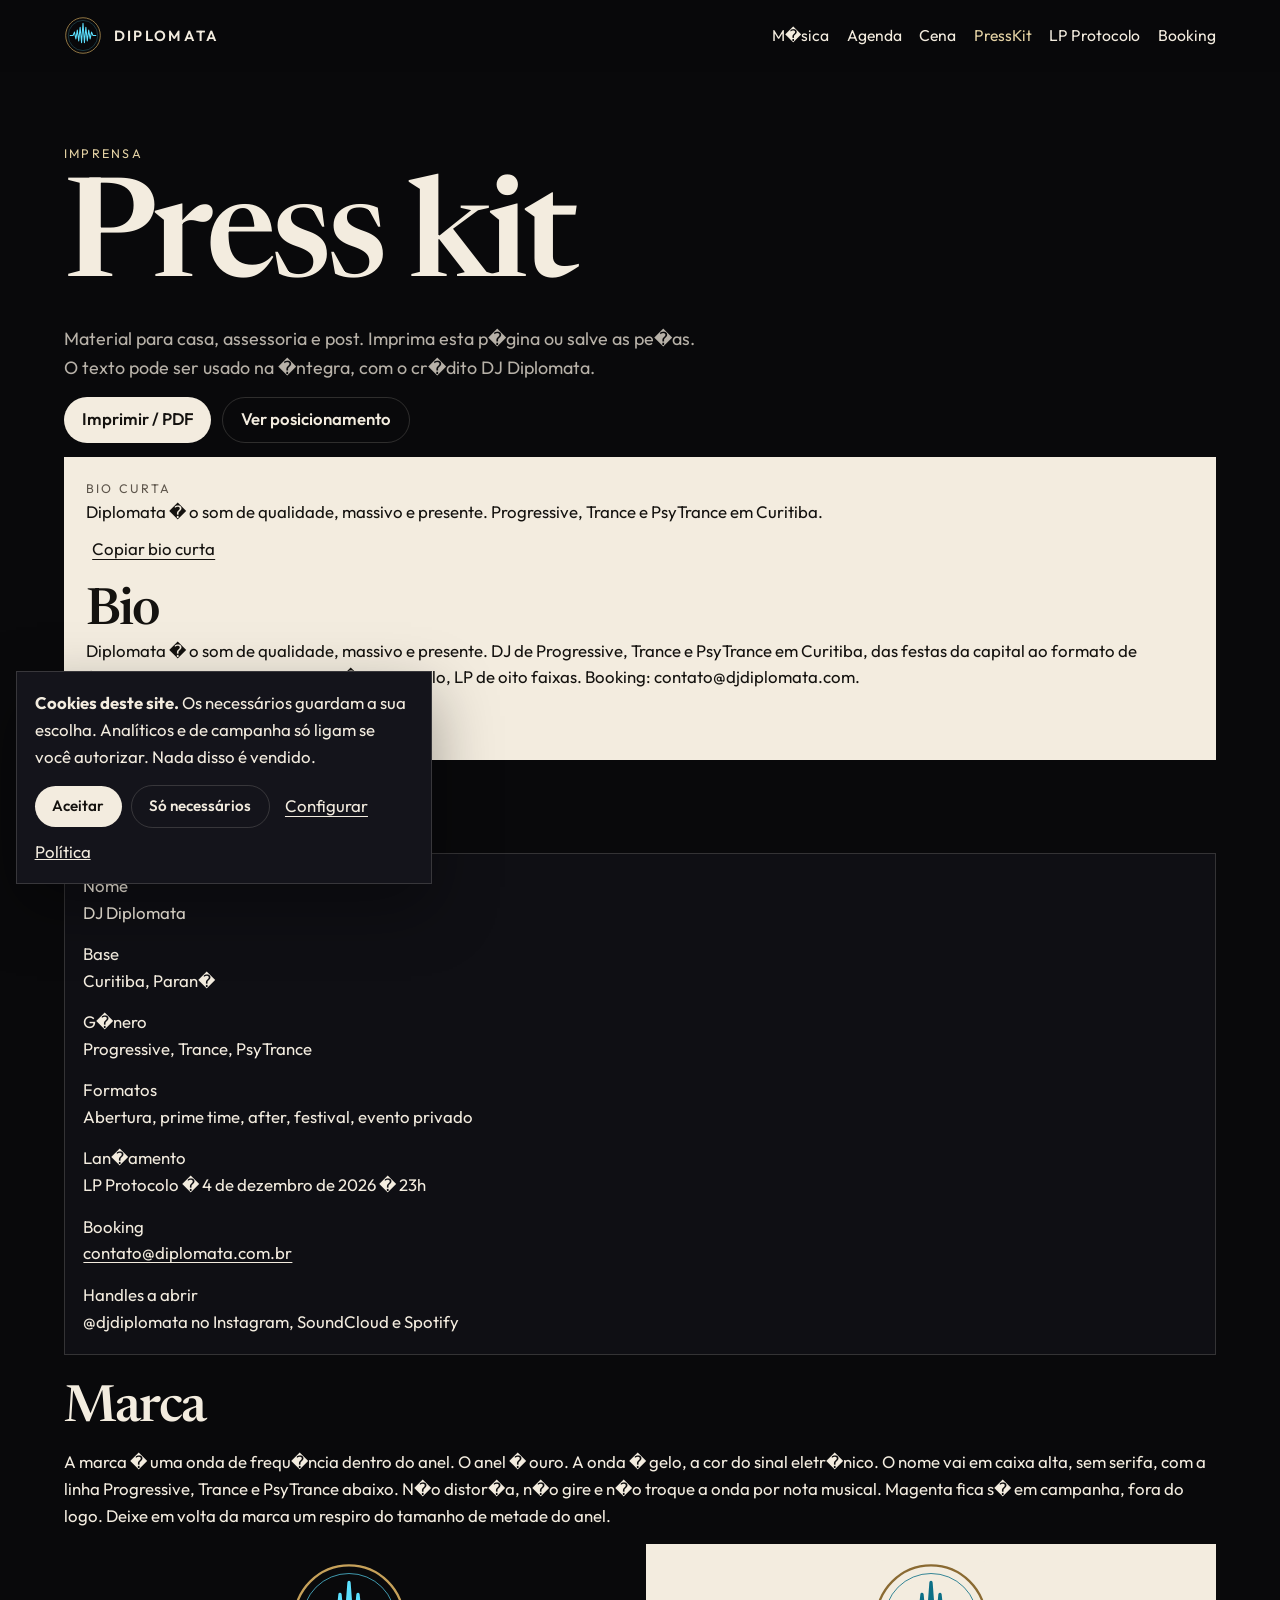
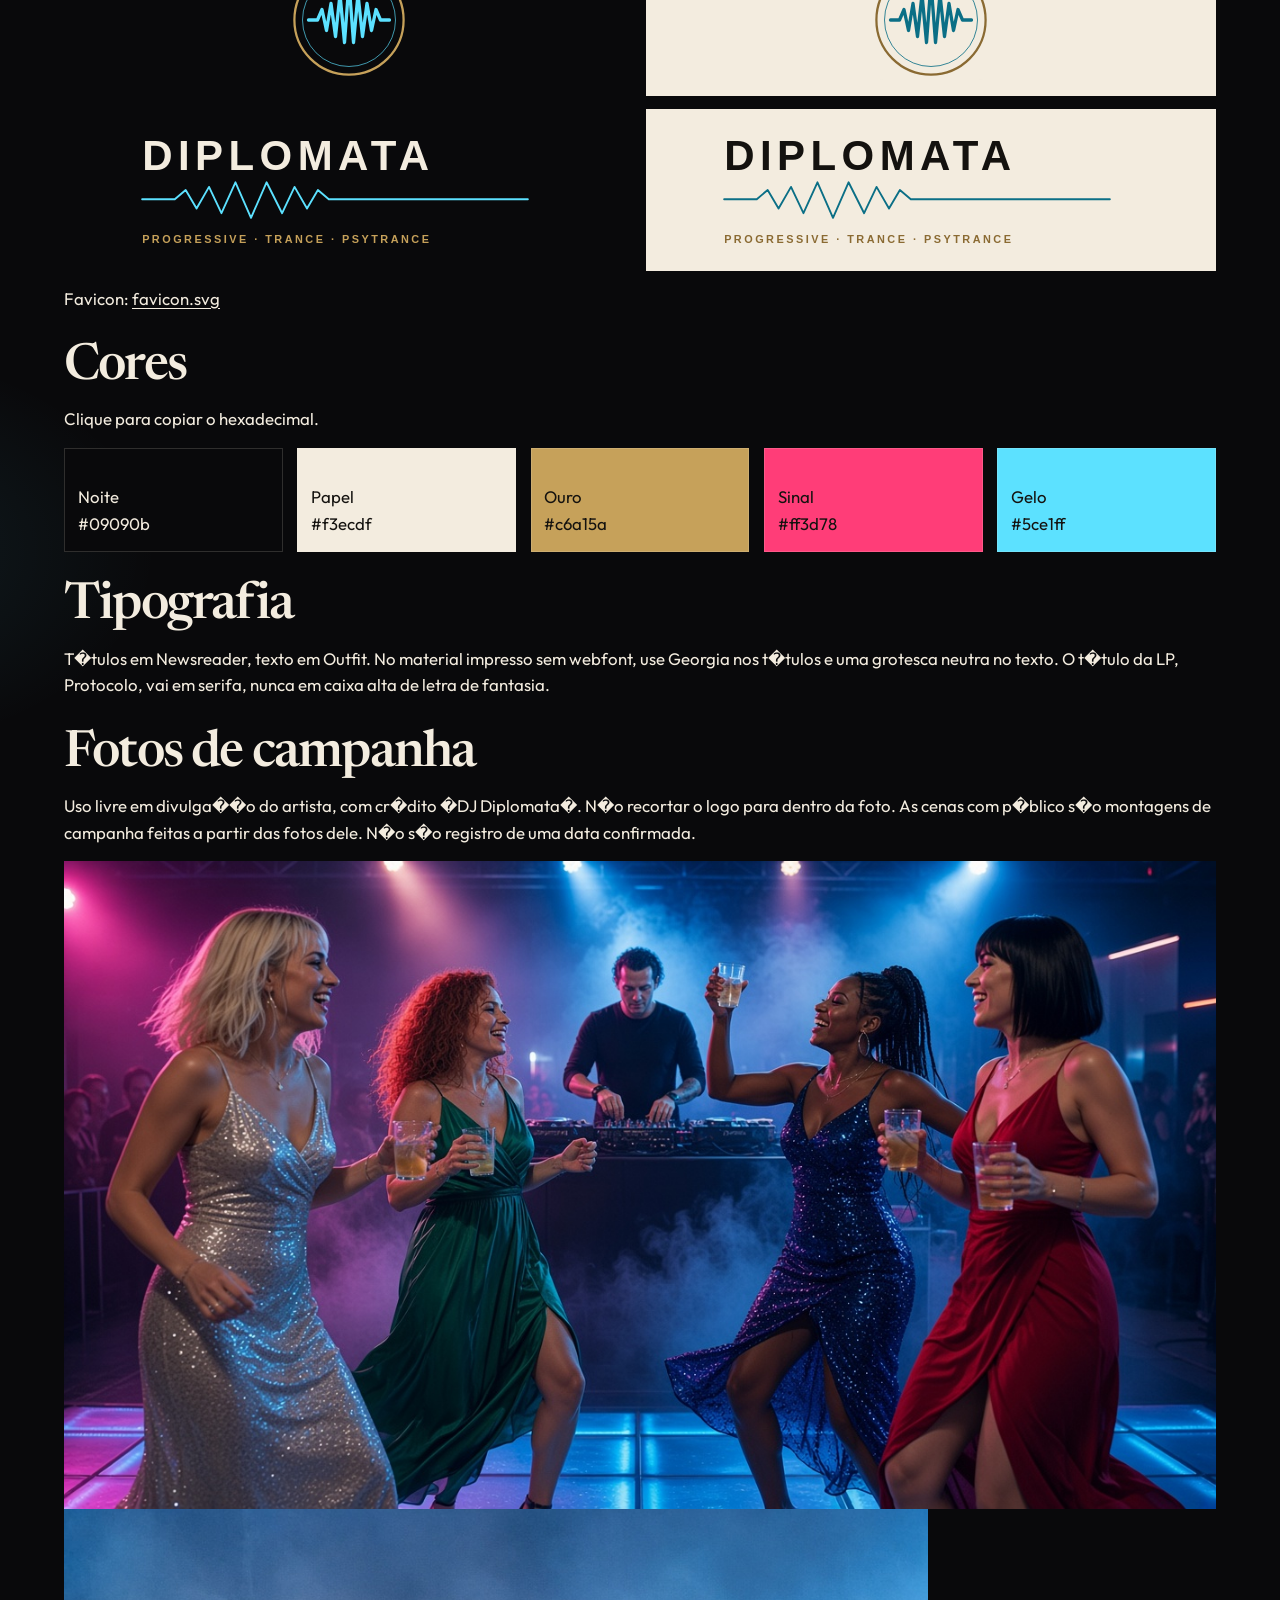
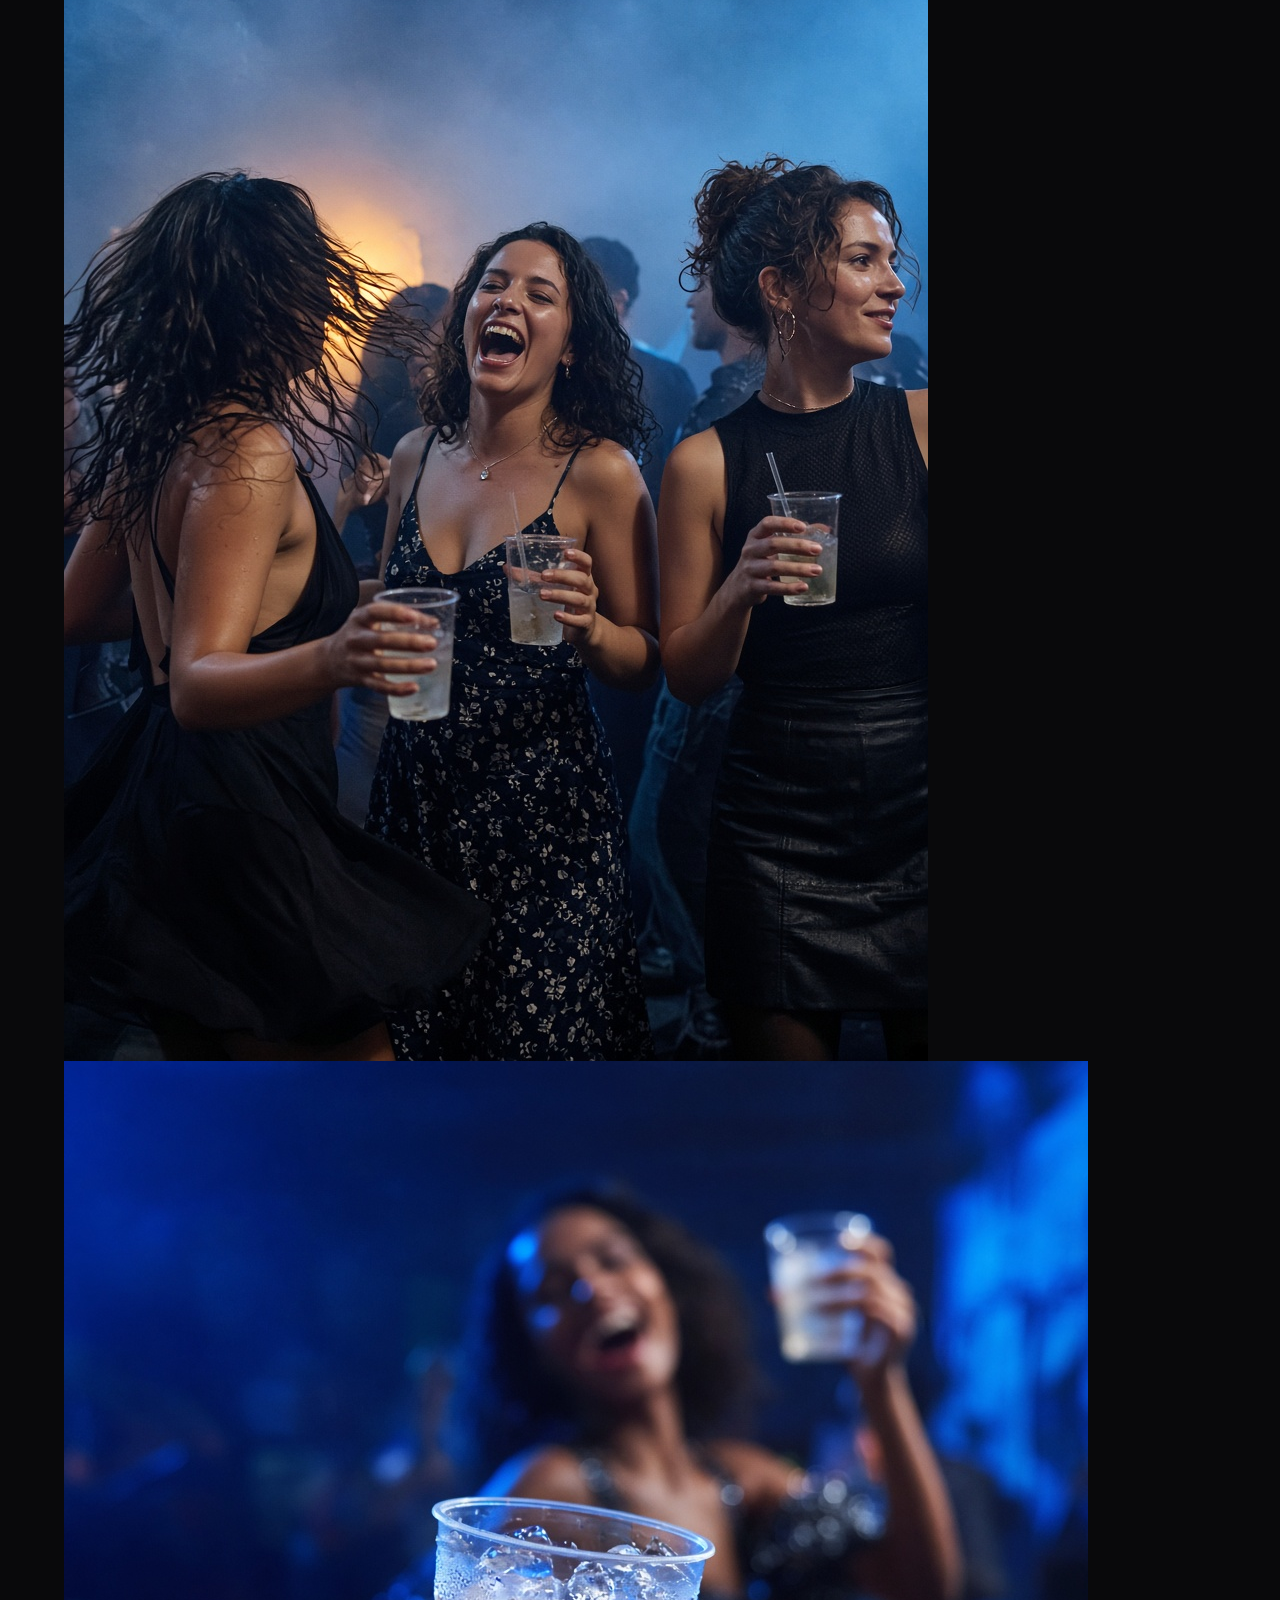
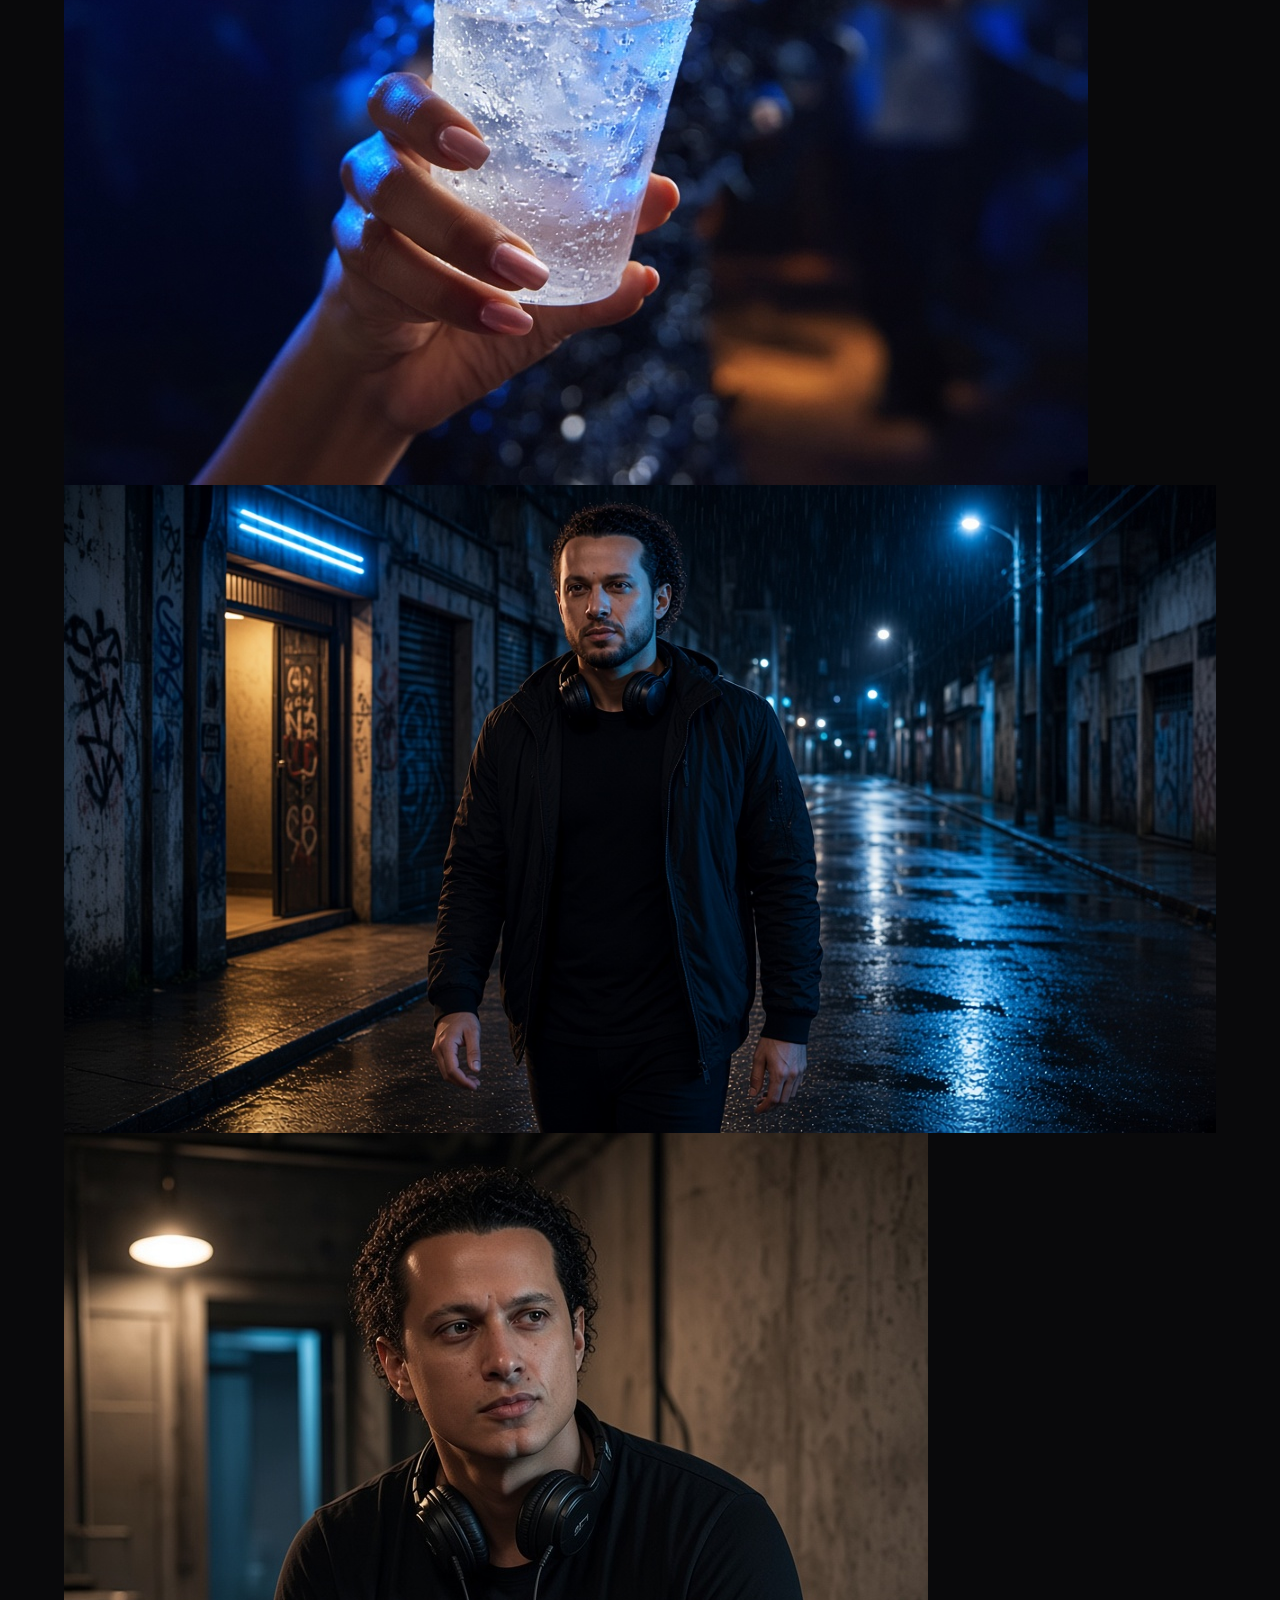
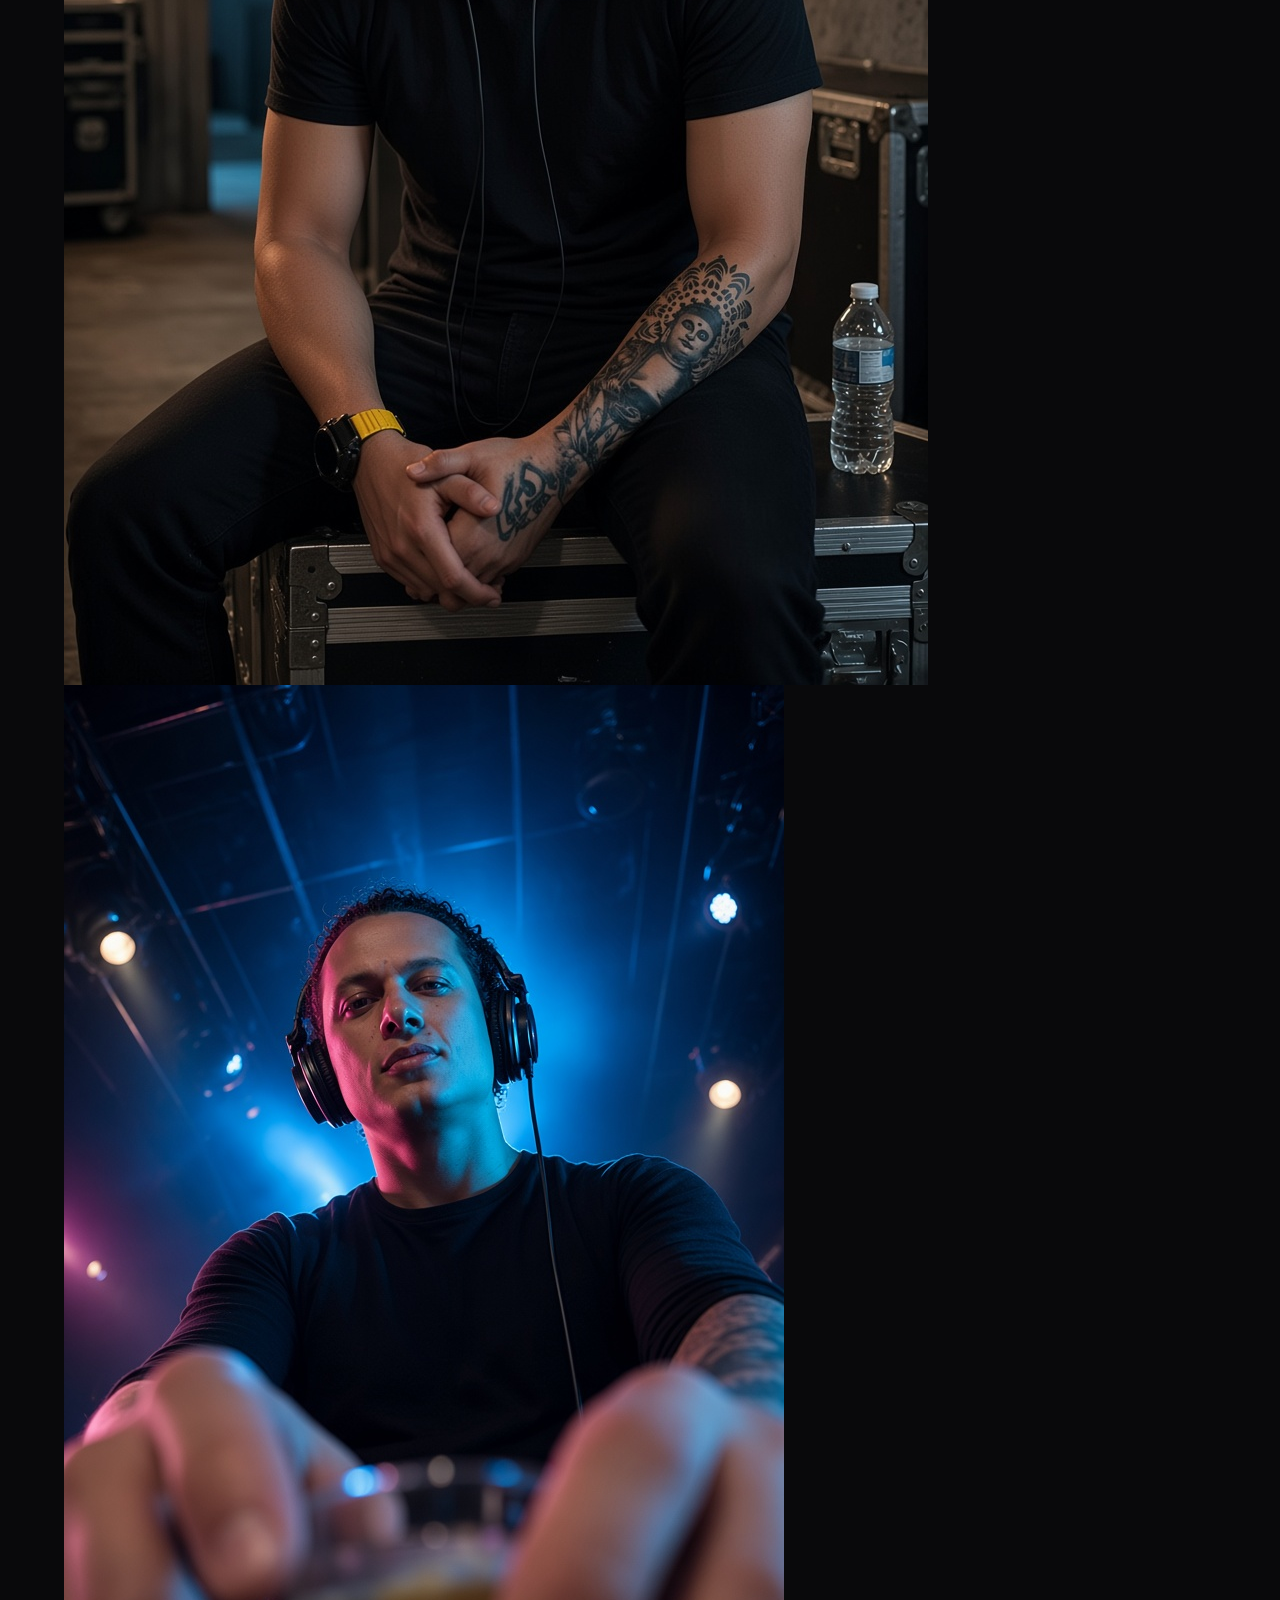
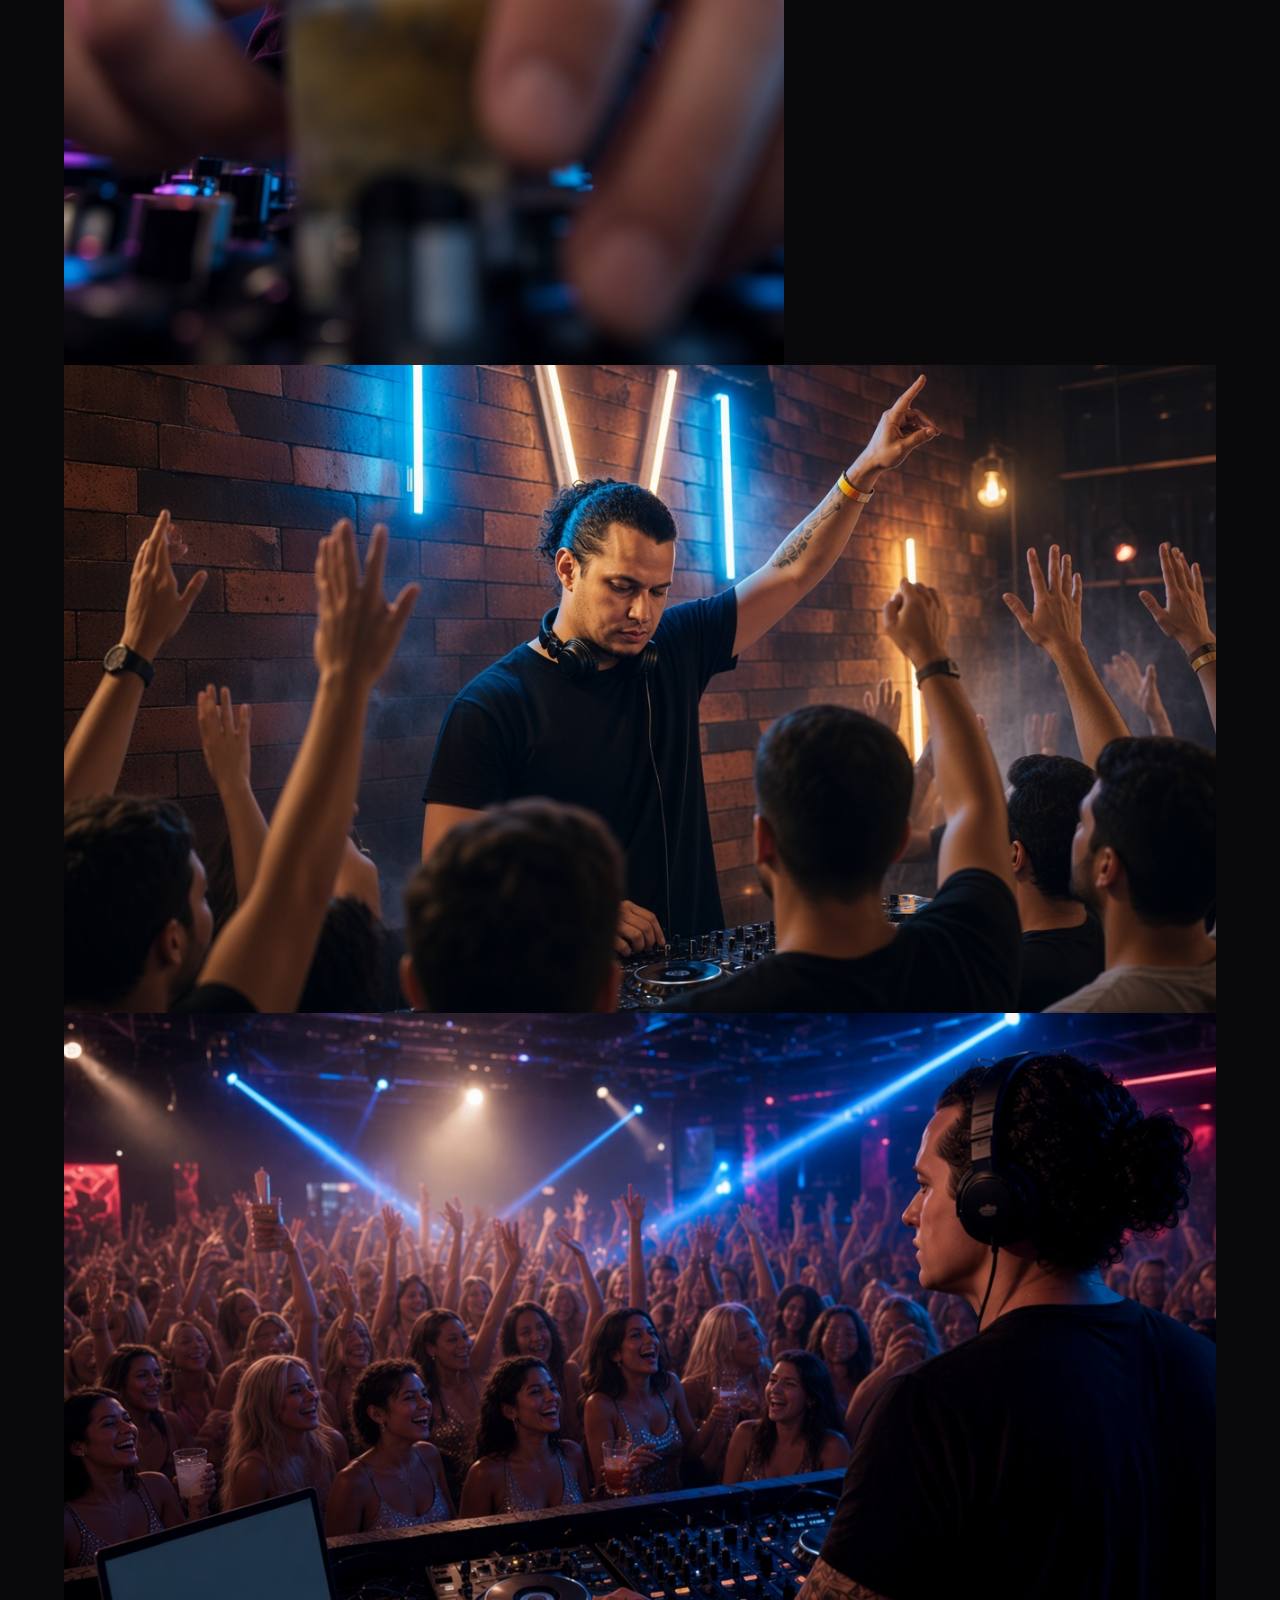
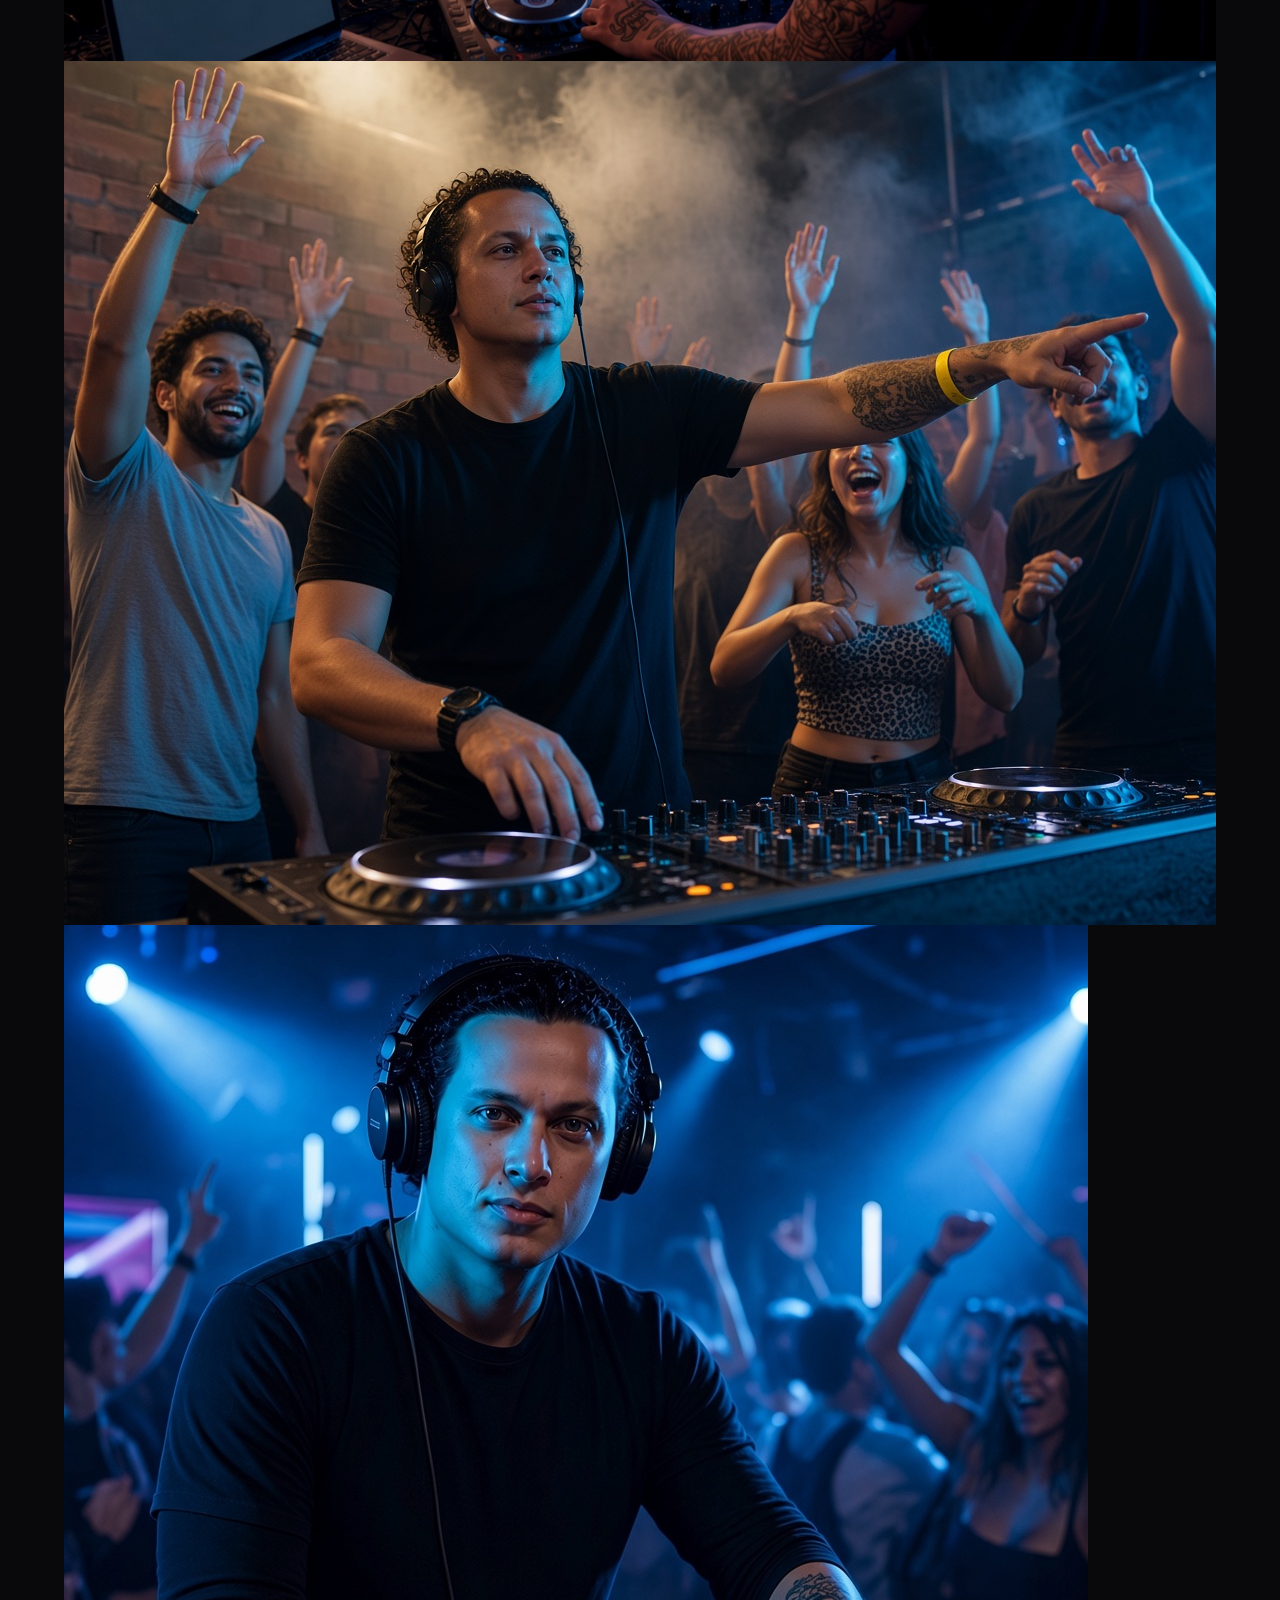
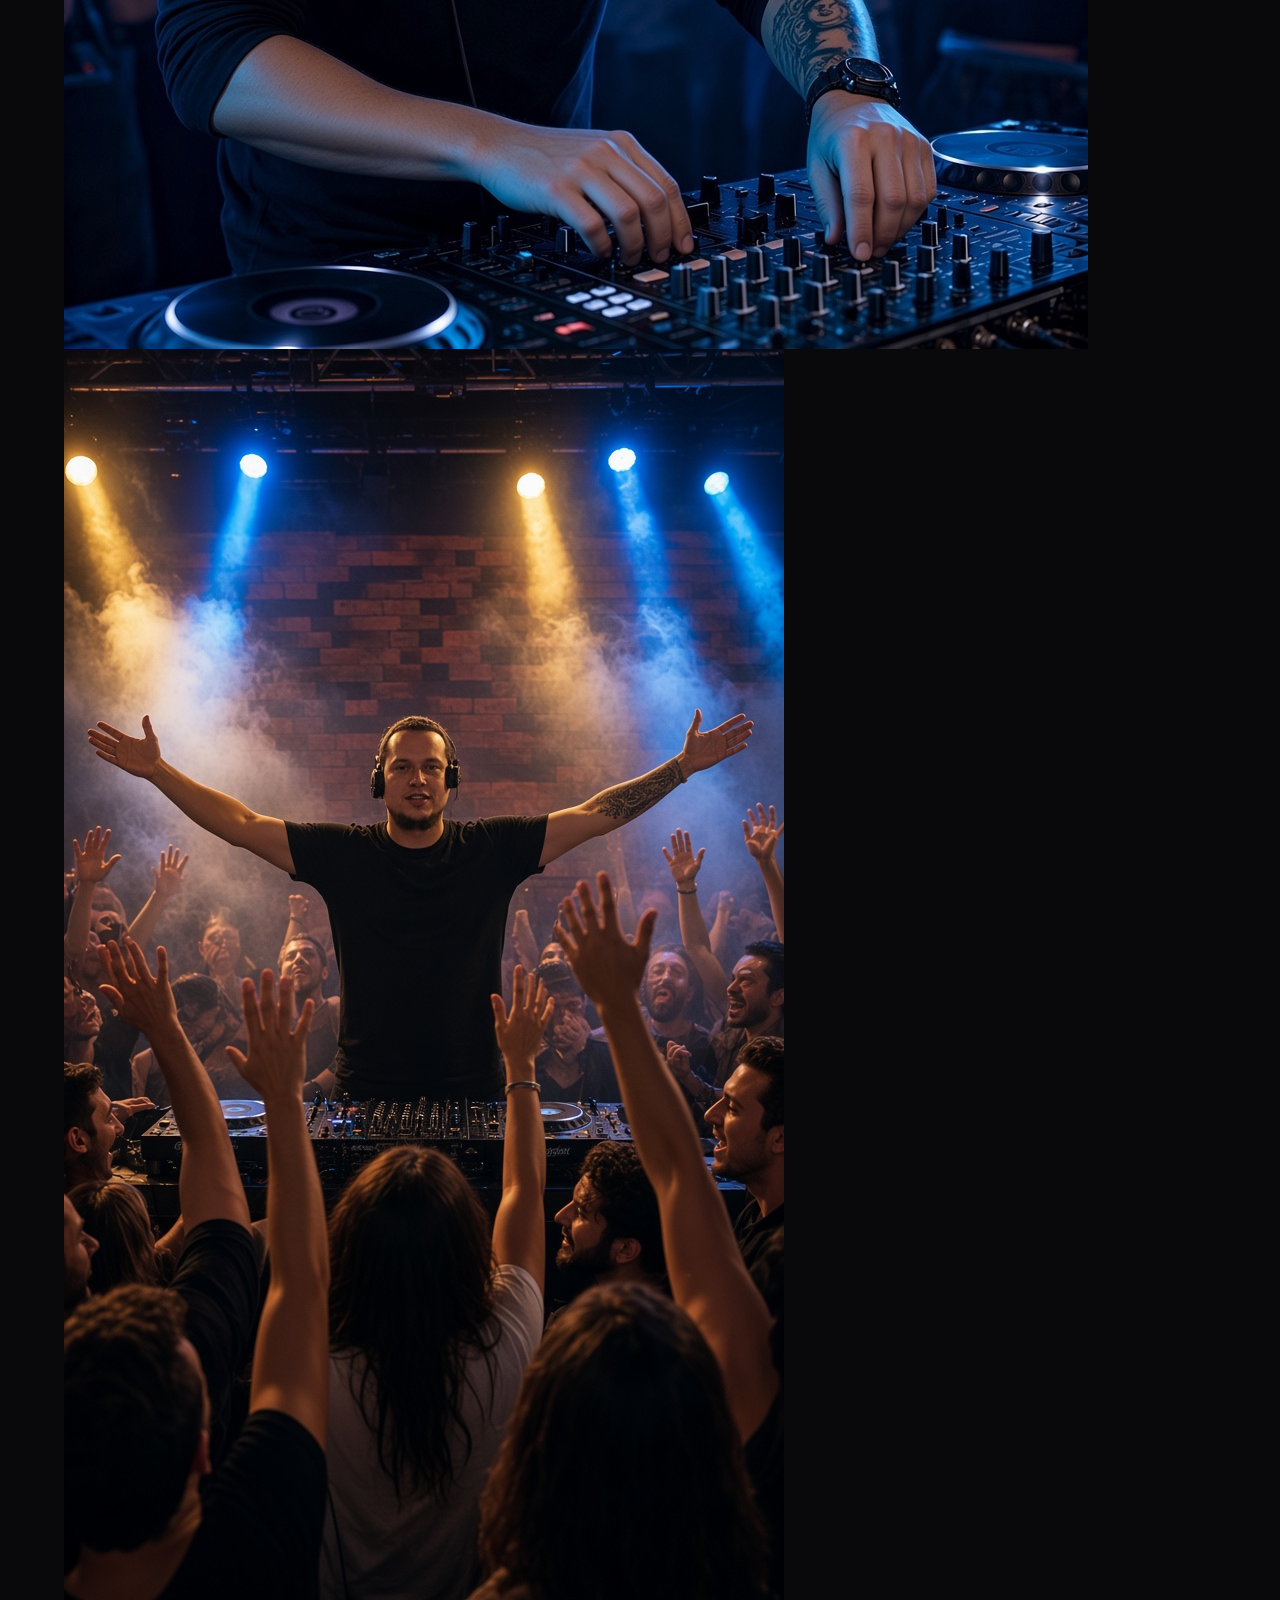
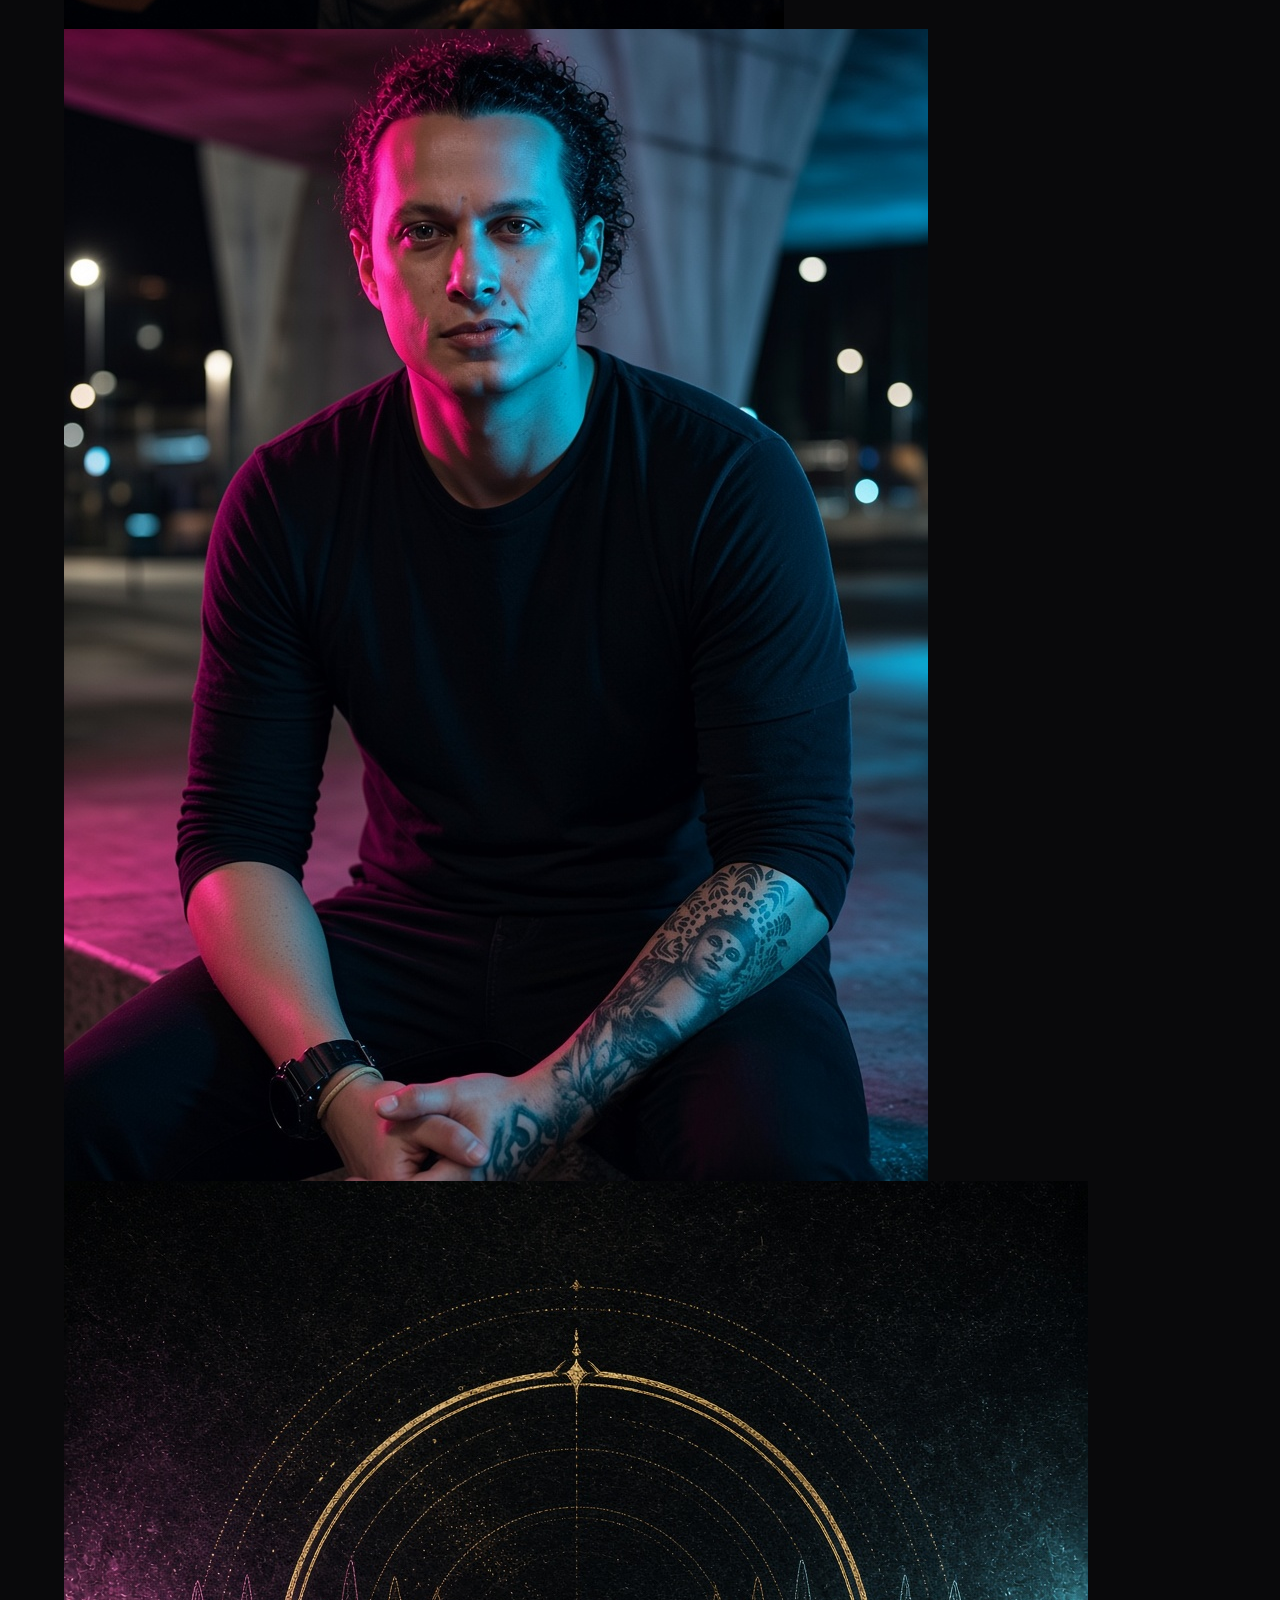
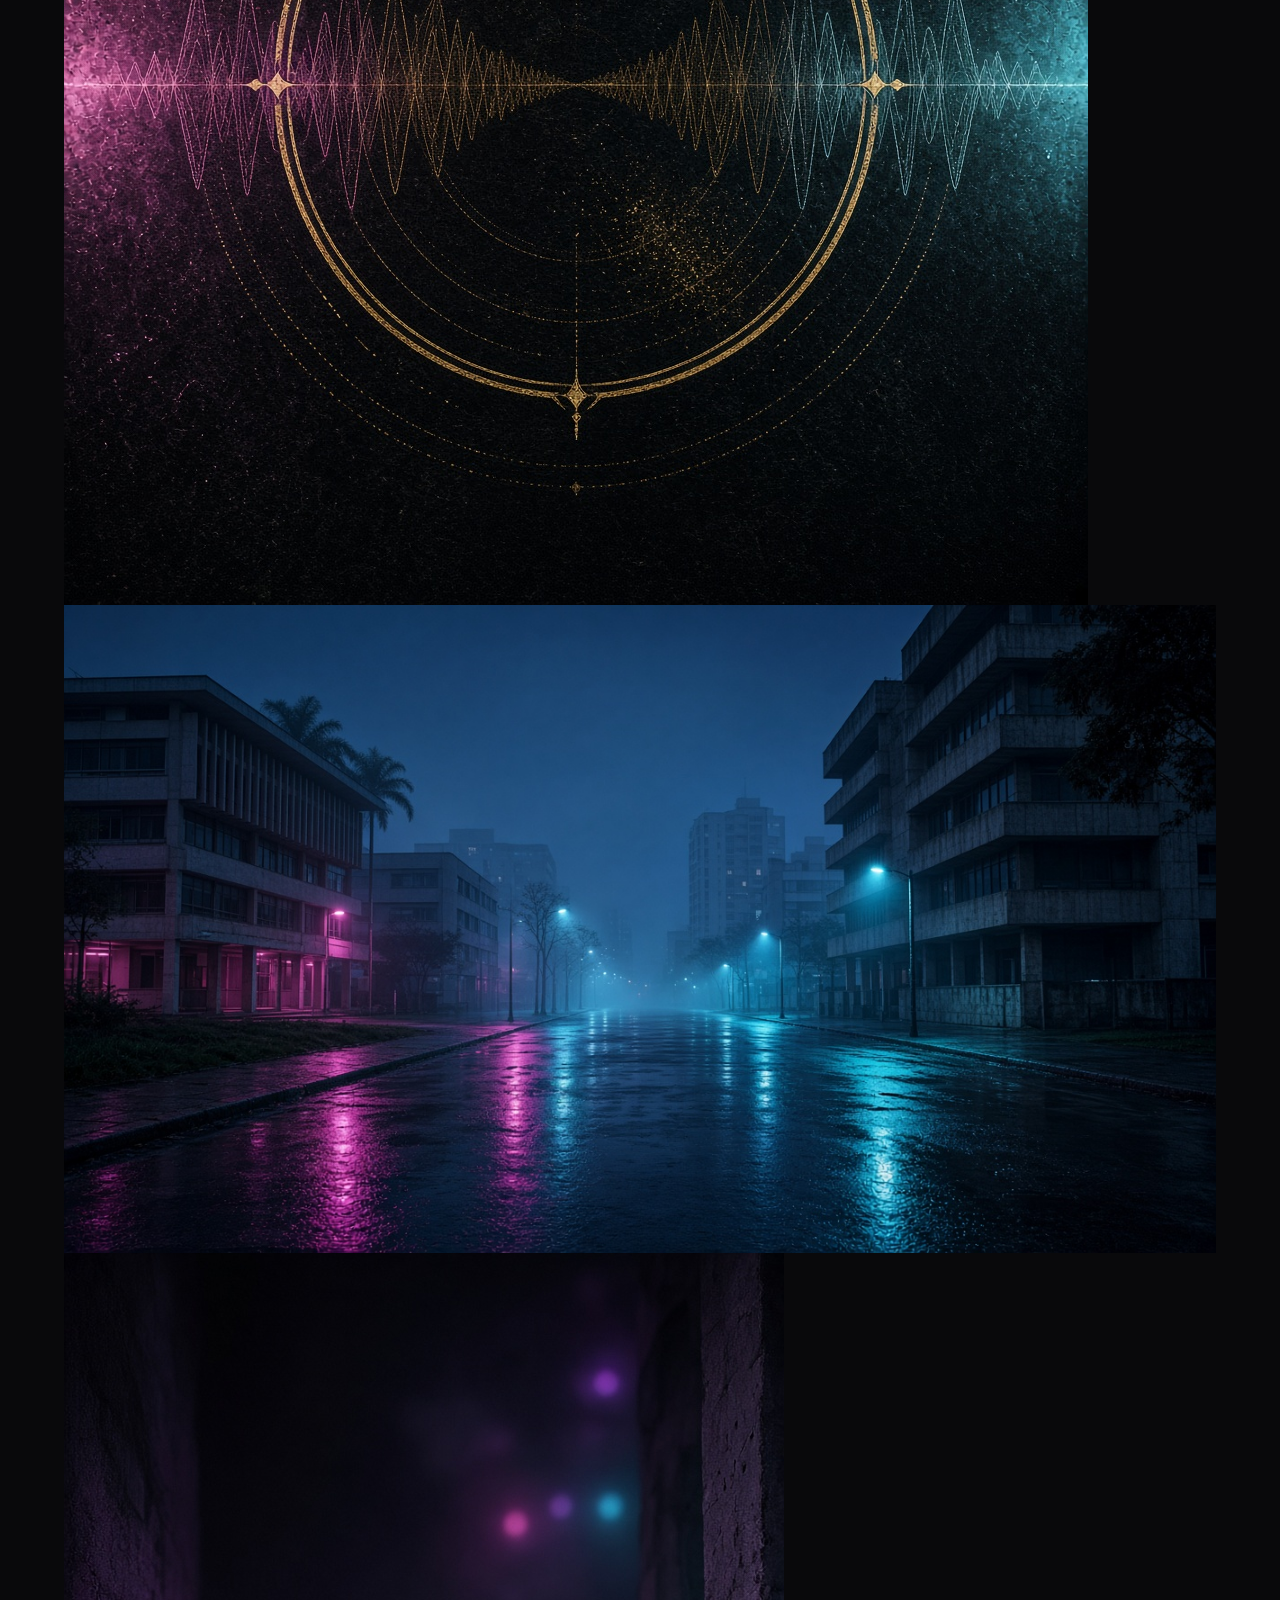
==== commit 205e2bee: "Clip Layout Co-authored-by: Cursor <cursoragent@cursor.com>" ====
--- a/paginas/imprensa.html
+++ b/paginas/imprensa.html
@@ -113,7 +113,6 @@
         <a href="/img/intervalo.jpg"><img src="/img/intervalo.jpg" width="864" height="1152" alt="Montagem, intervalo"></a>
         <a href="/img/contra-piso.jpg"><img src="/img/contra-piso.jpg" width="720" height="1280" alt="Montagem, c�mera no ch�o"></a>
         <a href="/img/pista-braco.jpg"><img src="/img/pista-braco.jpg" width="1280" height="720" alt="Montagem, bra�o no alto"></a>
-        <a href="/img/cabine-lateral.jpg"><img src="/img/cabine-lateral.jpg" width="864" height="1152" alt="Montagem, de lado na mesa"></a>
         <a href="/img/vista-da-cabine.jpg"><img src="/img/vista-da-cabine.jpg" width="1280" height="720" alt="Montagem, vista da cabine"></a>
         <a href="/img/apontando-pista.jpg"><img src="/img/apontando-pista.jpg" width="1152" height="864" alt="Montagem, apontando a pista"></a>
         <a href="/img/maos-na-pista.jpg"><img src="/img/maos-na-pista.jpg" width="1024" height="1024" alt="Montagem, m�os no mixer"></a>
--- a/css/styles.css
+++ b/css/styles.css
@@ -43,7 +43,8 @@
     border: 0;
   }
 
-  img {
+  img,
+  video {
     max-width: 100%;
     height: auto;
     display: block;
@@ -830,6 +831,30 @@
     gap: 0.55rem 1.15rem;
   }
 
+  .clip-frame {
+    width: 100%;
+    max-width: 100%;
+    margin: 0 0 2rem;
+    overflow: hidden;
+    background: #000;
+    border: 1px solid var(--line);
+  }
+
+  .clip-frame video {
+    width: 100%;
+    max-width: 100%;
+    height: auto;
+    aspect-ratio: 16 / 9;
+    object-fit: cover;
+    pointer-events: none;
+  }
+
+  .clip-frame video::-webkit-media-controls,
+  .clip-frame video::-webkit-media-controls-enclosure,
+  .clip-frame video::-webkit-media-controls-panel {
+    display: none !important;
+  }
+
   .release {
     display: grid;
     gap: 1rem;
@@ -986,6 +1011,13 @@
   .nav-toggle__bar { transition: none; }
 }
 
+/* Unlayered so HTML width/height on <video> cannot blow the clip past the wrap. */
+.clip-frame video {
+  width: 100%;
+  max-width: 100%;
+  height: auto;
+}
+
 @media print {
   .site-header,
   .site-footer,
